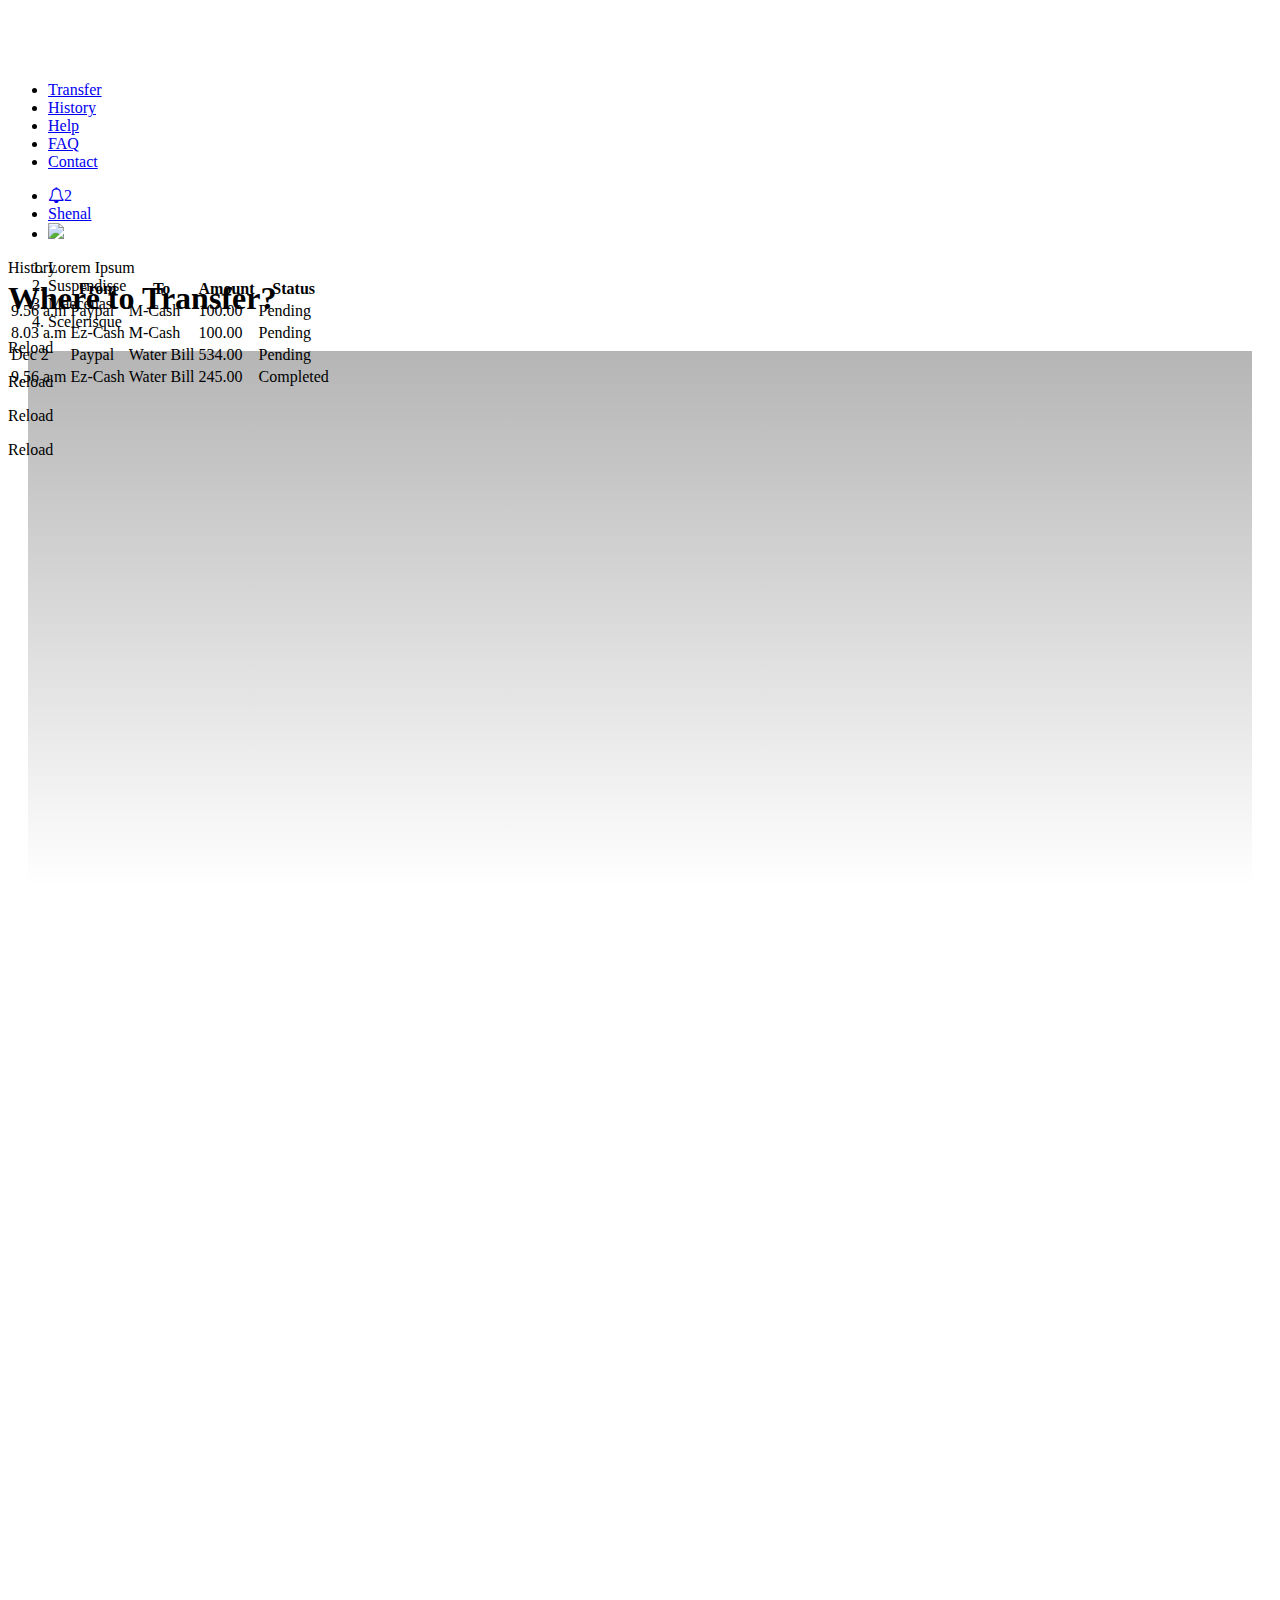
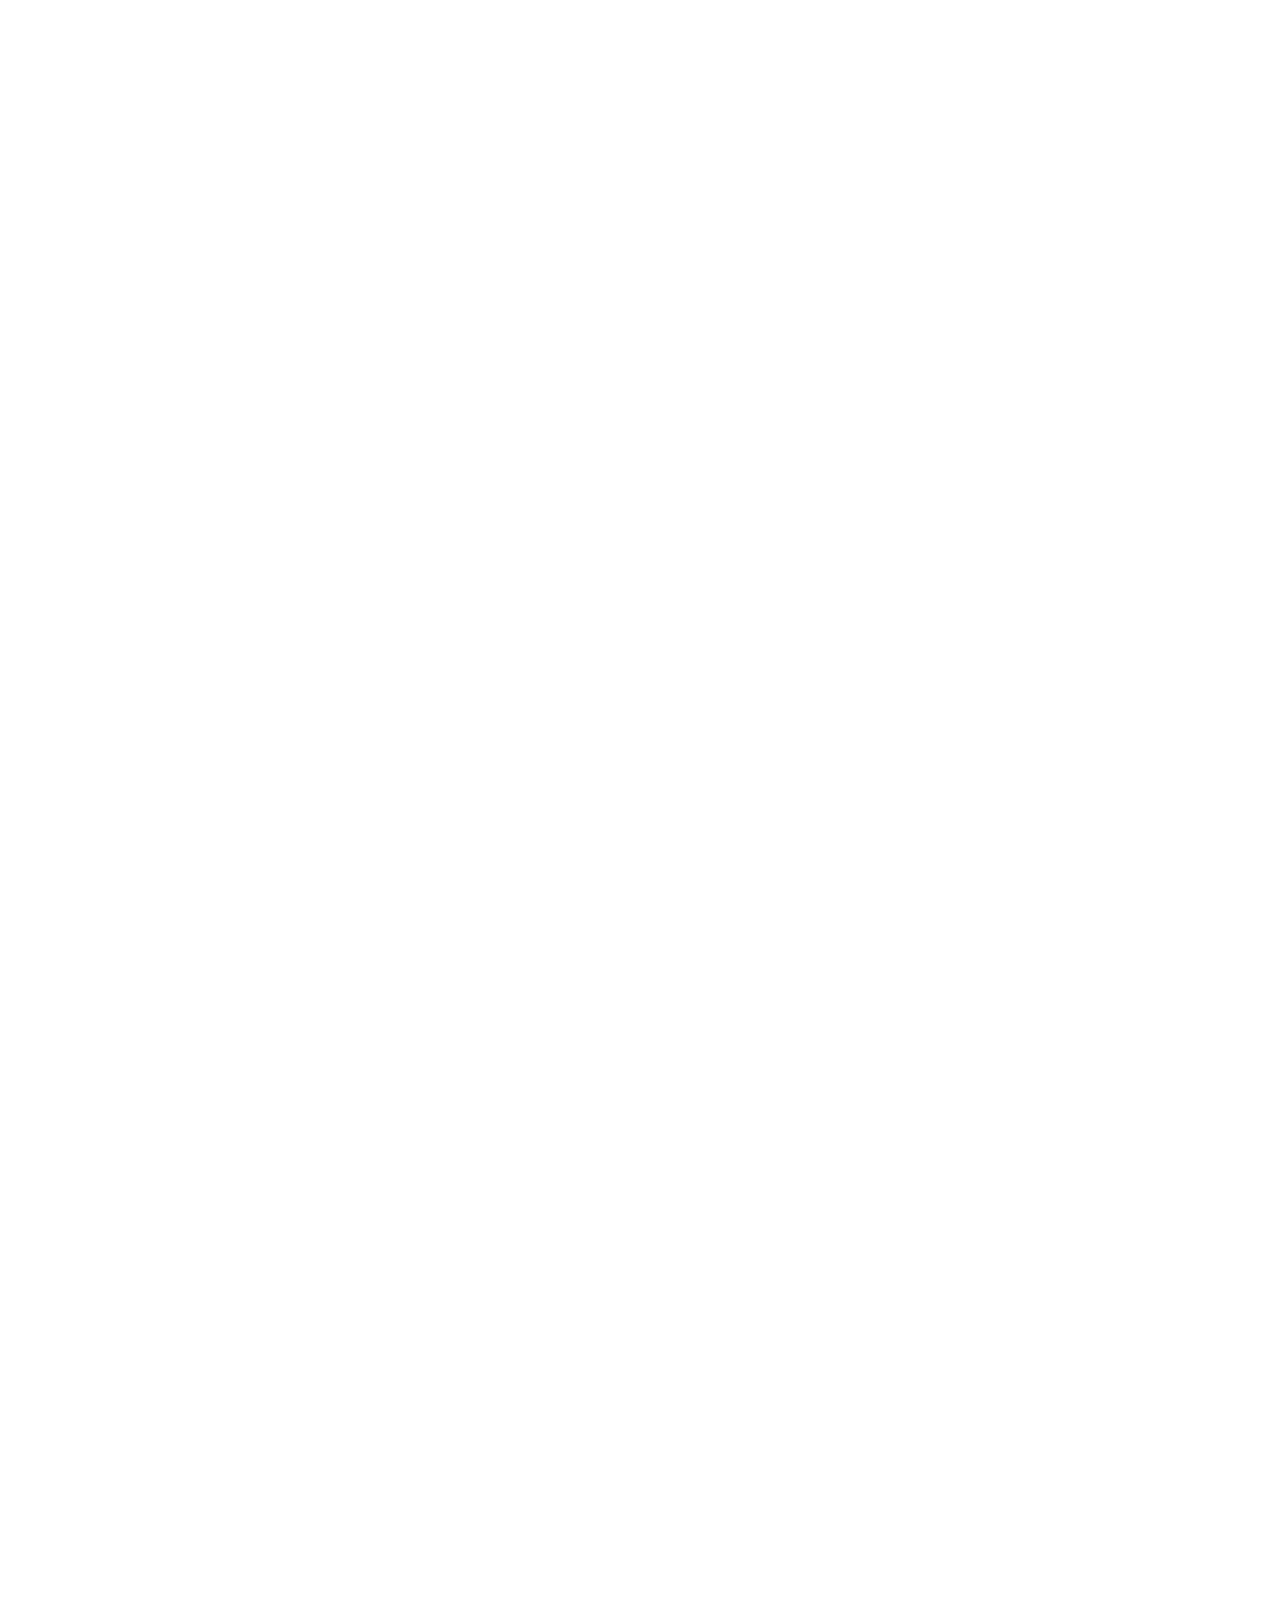
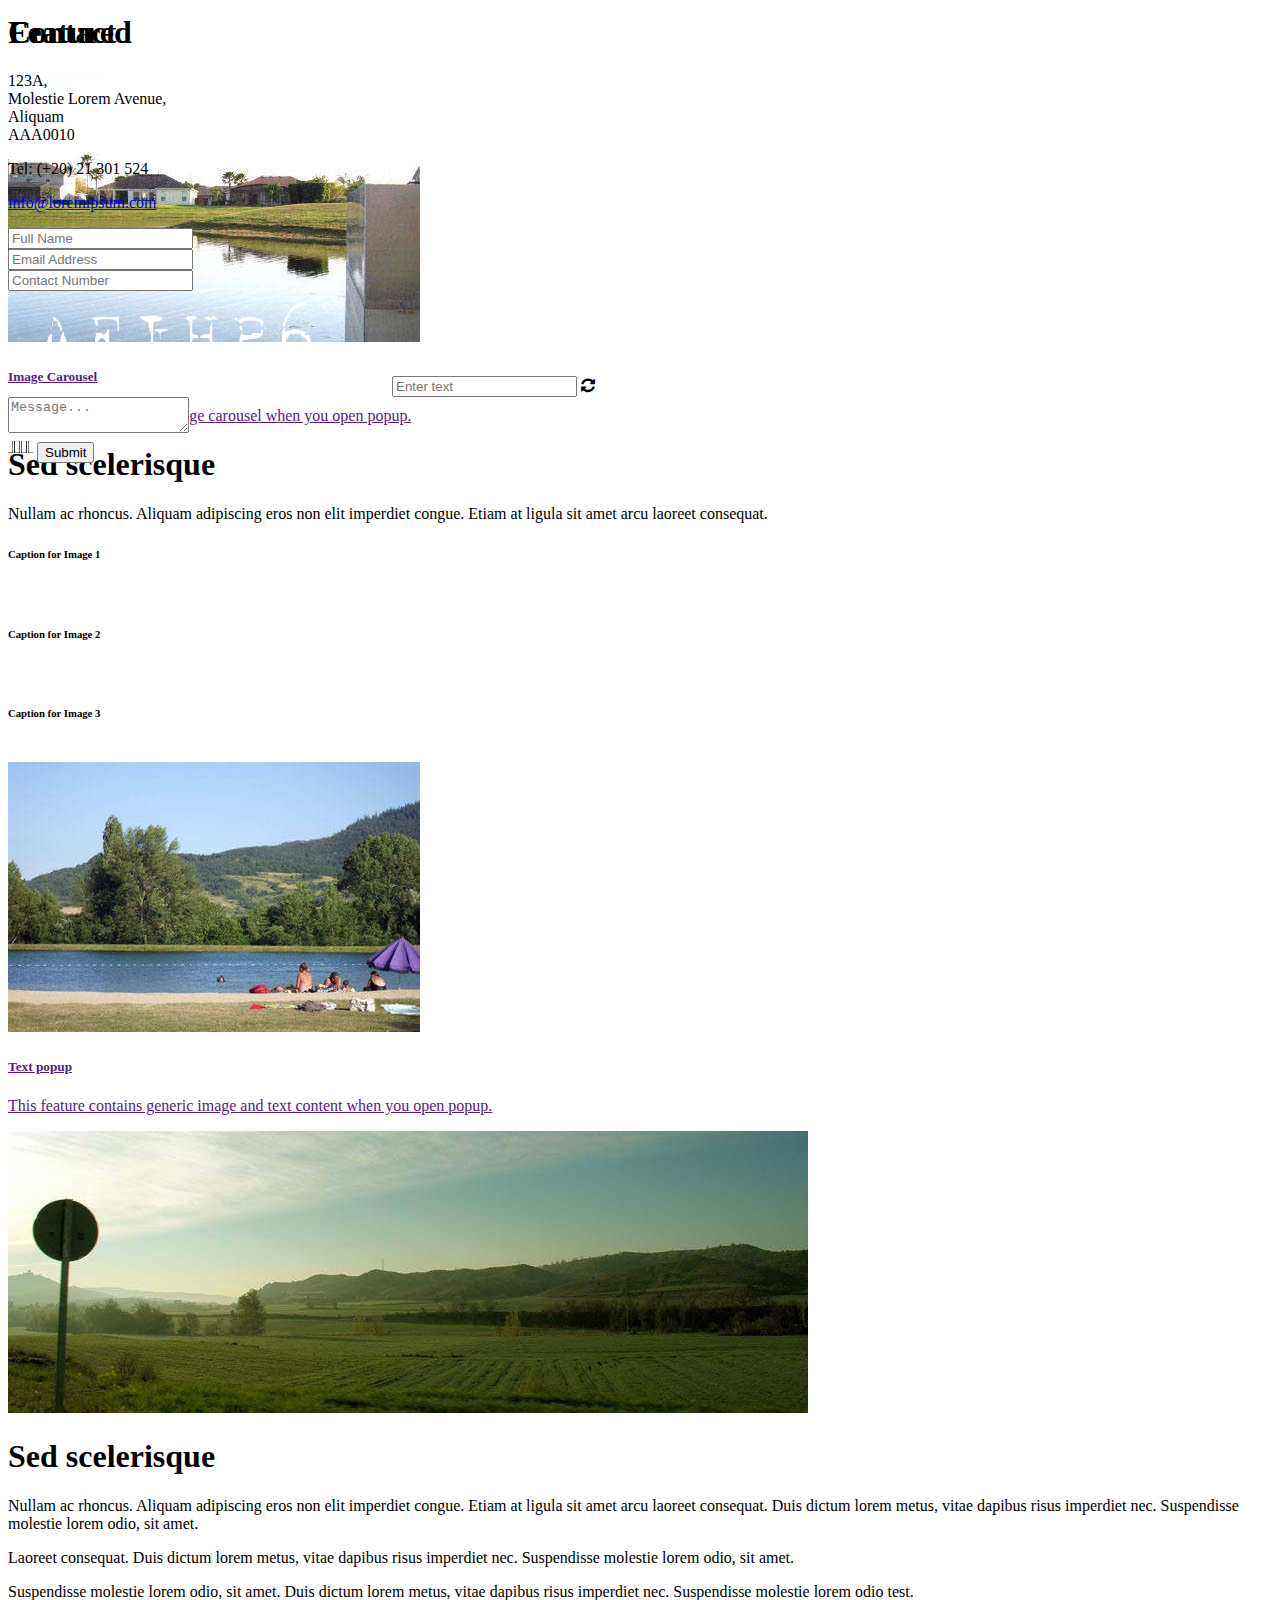
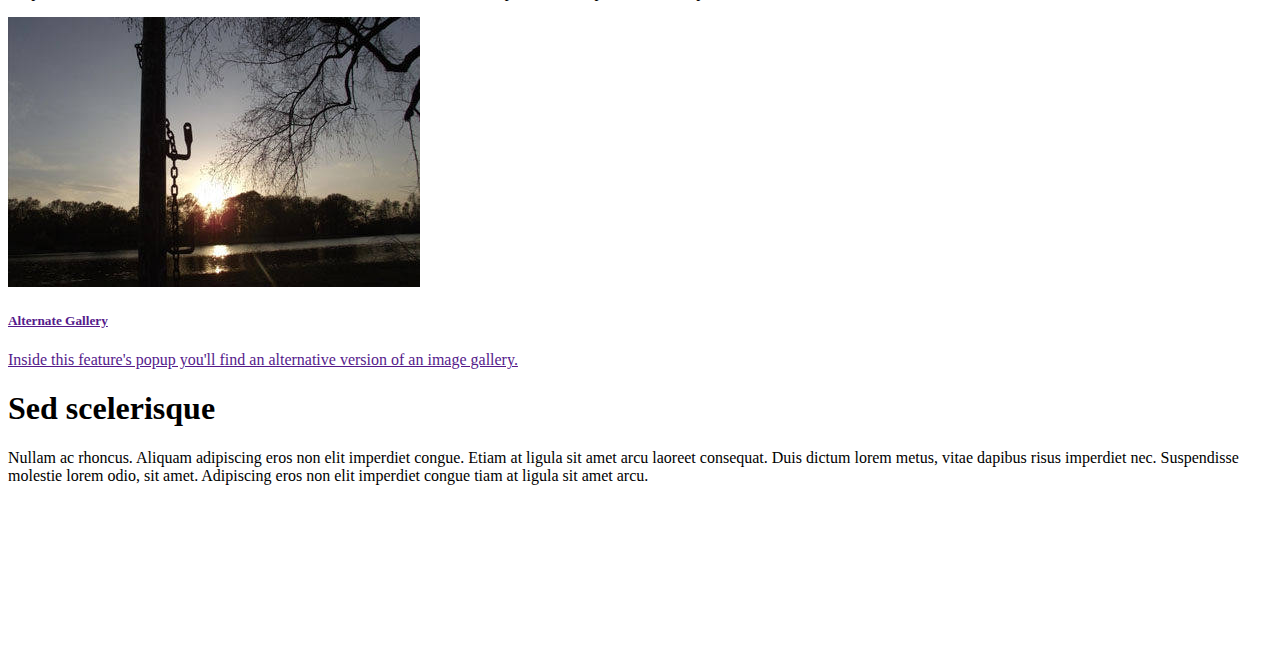
==== index.html @ 6b4f386f "rashain demo" ====
<!DOCTYPE html>

<html lang="en"><head><meta http-equiv="Content-Type" content="text/html; charset=UTF-8">
    <meta charset="utf-8">
    <meta http-equiv="X-UA-Compatible" content="IE=edge">
    <meta name="viewport" content="width=device-width, initial-scale=1.0">
    <meta name="description" content="">
    <meta name="author" content="">

    <meta name="robots" content="noindex, nofollow">

    <title>Transfer.lk</title>

    <!-- Bootstrap core CSS -->
    <link href="http://stephenmuscat.com/twilli_air/1.2.2/assets/bootstrap/css/bootstrap.min.css" rel="stylesheet">
    <!-- Bootstrap theme -->
    <link href="http://stephenmuscat.com/twilli_air/1.2.2/assets/bootstrap/css/bootstrap-theme.min.css" rel="stylesheet">
    <!-- owl carousel css -->
    <link href="http://stephenmuscat.com/twilli_air/1.2.2/assets/js/owl-carousel/owl.carousel.css" rel="stylesheet">
    <link href="http://stephenmuscat.com/twilli_air/1.2.2/assets/js/owl-carousel/owl.theme.css" rel="stylesheet">
    <link href="http://stephenmuscat.com/twilli_air/1.2.2/assets/js/owl-carousel/owl.transitions.css" rel="stylesheet">
    <!-- intro animations -->
    <link href="http://stephenmuscat.com/twilli_air/1.2.2/assets/js/wow/animate.css" rel="stylesheet">
    <!-- font awesome -->
    <link href="./font-awesome/css/font-awesome.min.css" rel="stylesheet">
    <!-- lightbox -->
    <link href="http://stephenmuscat.com/twilli_air/1.2.2/assets/js/lightbox/css/lightbox.css" rel="stylesheet">

    <!-- styles for this template -->
    <link href="http://stephenmuscat.com/twilli_air/1.2.2/assets/css/styles.css" rel="stylesheet">

    <!-- place your extra custom styles in this file -->
    <link href="./TWILLI   Air_files/custom.css" rel="stylesheet">

    <!-- HTML5 shim and Respond.js IE8 support of HTML5 elements and media queries -->
    <!--[if lt IE 9]>
      <script src="https://oss.maxcdn.com/libs/html5shiv/3.7.0/html5shiv.js"></script>
      <script src="https://oss.maxcdn.com/libs/respond.js/1.3.0/respond.min.js"></script>
    <![endif]-->
  <style id="fit-vids-style">.fluid-width-video-wrapper{width:100%;position:relative;padding:0;}.fluid-width-video-wrapper iframe,.fluid-width-video-wrapper object,.fluid-width-video-wrapper embed {position:absolute;top:0;left:0;width:100%;height:100%;}</style></head>

  <body>


    <div class="background-image-overlay"></div>

    <div id="outer-background-container" data-default-background-img="assets/images/other_images/bg5.jpg" style="position: fixed; z-index: -2; background: none;"><div class="backstretch" style="left: 0px; top: 0px; overflow: hidden; margin: 0px; padding: 0px; height: 950px; width: 1905px; z-index: -999998; position: absolute;"><img src="./TWILLI   Air_files/bg5.jpg" style="position: absolute; margin: 0px; padding: 0px; border: none; width: 1905px; height: 1071.26851851852px; max-height: none; max-width: none; z-index: -999999; left: 0px; top: -60.6342592592592px;"></div></div>
    <!-- end: #outer-background-container -->    

    <!-- Outer Container -->
    <div id="outer-container">

      <!-- Left Sidebar -->
      <section id="left-sidebar">
        
        <div class="logo">
          <a href="http://stephenmuscat.com/twilli_air/1.2.2/#intro" class="link-scroll"><img src="./TWILLI   Air_files/logo.png" alt="Twilli Air"></a>
        </div><!-- .logo -->

        <!-- Menu Icon for smaller viewports -->
        <div id="mobile-menu-icon" class="visible-xs" onclick="toggle_main_menu();"><span class="glyphicon glyphicon-th"></span></div>

        <ul id="main-menu">
          <li id="menu-item-text" class="menu-item scroll"><a href="http://stephenmuscat.com/twilli_air/1.2.2/#text">Transfer</a></li>
          <li id="menu-item-carousel" class="menu-item scroll"><a href="http://stephenmuscat.com/twilli_air/1.2.2/#carousel">History</a></li>
          <li id="menu-item-grid" class="menu-item scroll"><a href="http://stephenmuscat.com/twilli_air/1.2.2/#grid">Help</a></li>
          <li id="menu-item-featured" class="menu-item scroll"><a href="http://stephenmuscat.com/twilli_air/1.2.2/#featured">FAQ</a></li>
          <li id="menu-item-contact" class="menu-item scroll"><a href="http://stephenmuscat.com/twilli_air/1.2.2/#contact">Contact</a></li>
        </ul><!-- #main-menu -->

      </section><!-- #left-sidebar -->
      <!-- end: Left Sidebar -->

      <nav class="navbar transparent navbar-fixed-top" role="navigation" >
    <!-- Collect the nav links, forms, and other content for toggling -->
    <div class="collapse navbar-collapse" id="bs-example-navbar-collapse-1">
      <ul class="nav navbar-nav navbar-right" style="padding-right: 30px">
        <li><a href="#"><i class="fa fa-bell-o"><span class="badge">2</span></i></a></li>
        <li><a href="#">Shenal</a></li>
        <li><img src="http://placehold.it/30x30"></li>
      </ul>
    </div><!-- /.navbar-collapse -->
  </div><!-- /.container-fluid -->
</nav>

      <section id="main-content" class="clearfix">
        
         <article id="text" class="section-wrapper clearfix active" data-custom-background-img="assets/images/other_images/bg5.jpg">
          <div class="content-wrapper clearfix wow fadextInDown animated" data-wow-delay="0.3s" style="position: absolute; visibility: visible; -webkit-animation: fadeInDown 0.3s;">
            <div class="col-sm-10 col-md-12 pull-right">
                  <h1>Where to Transfer?</h1>
                <!-- grid -->
                <section class="grid row clearfix clearfix-for-2cols">

                  <!-- grid item -->
                  <div class="grid-item col-md-6">
                    <div class="item-content clearfix">
                      <span class="icon glyphicon glyphicon-stats"></span>
                      <div class="text-content">
                        <p class ="btn btn-lg btn-outline-inverse btn-lg" style="height=200px width=200px">Reload</p>
                      </div>
                    </div><!-- end: .item-content -->
                  </div><!-- end: .grid-item -->

                  <!-- grid item -->
                  <div class="grid-item col-md-6">
                    <div class="item-content clearfix">
                      <span class="icon glyphicon glyphicon-record"></span>
                      <div class="text-content">
                        <p class ="btn btn-lg btn-outline-inverse btn-lg" style="height=200px width=200px">Reload</p>
                      </div>
                    </div><!-- end: .item-content -->
                  </div><article class="clearfix"></article><!-- end: .grid-item -->

                  <!-- grid item -->
                  <div class="grid-item col-md-6">
                    <div class="item-content clearfix">
                      <span class="icon glyphicon glyphicon-lock"></span>
                      <div class="text-content">
                        <p class ="btn btn-lg btn-outline-inverse btn-lg" style="height=200px width=200px">Reload</p>
                      </div>
                    </div><!-- end: .item-content -->
                  </div><!-- end: .grid-item -->

                  <!-- grid item -->
                  <div class="grid-item col-md-6">
                    <div class="item-content clearfix">
                      <span class="icon glyphicon glyphicon-file"></span>
                      <div class="text-content">
                        <p class ="btn btn-lg btn-outline-inverse btn-lg" style="height=200px width=200px">Reload</p>
                      </div>
                    </div><!-- end: .item-content -->
                  </div><article class="clearfix"></article><!-- end: .grid-item -->

                </section><!-- end: grid -->

            </div><!-- .col-sm-10 -->
          </div><!-- .content-wrapper -->
        </article><!-- .section-wrapper -->

        <article id="carousel" class="section-wrapper clearfix" data-custom-background-img="assets/images/other_images/bg6.jpg">
          <div class="content-wrapper clearfix" style="position: absolute; height: 70%;">

              <div id="features-carousel" class="carousel slide with-title-indicators max-height"  >

                <!-- Wrapper for slides -->
                <div class="carousel-inner">

                <div class="panel panel-default">
                  <!-- Default panel contents -->
                  <div class="panel-heading">History</div>
                  <div class="panel-body">
                  <!-- Table -->
                  <table class="table">
                    <tr>
                      <th></th>
                      <th>From</th>
                      <th>To</th>
                      <th>Amount</th>
                      <th>Status</th>
                    </tr>
                    <tr>
                      <td>9.56 a.m</td>
                      <td>Paypal</td>
                      <td>M-Cash</td>
                      <td>100.00</td>
                      <td>Pending</td>
                    </tr>
                    <tr>
                      <td>8.03 a.m</td>
                      <td>Ez-Cash</td>
                      <td>M-Cash</td>
                      <td>100.00</td>
                      <td>Pending</td>
                    </tr>
                    <tr>
                      <td>Dec 2</td>
                      <td>Paypal</td>
                      <td>Water Bill</td>
                      <td>534.00</td>
                      <td>Pending</td>
                    </tr>
                    <tr>
                      <td>9.56 a.m</td>
                      <td>Ez-Cash</td>
                      <td>Water Bill</td>
                      <td>245.00</td>
                      <td>Completed</td>
                    </tr>
                  </table>
                  </div>
                </div>

                  

                </div><!-- .carousel-inner -->
              </div><!-- #about-carousel -->

          </div><!-- .content-wrapper -->
        </article><!-- .section-wrapper -->

        <article id="grid" class="section-wrapper clearfix" data-custom-background-img="assets/images/other_images/bg2.jpg">
          <div class="content-wrapper clearfix" style="position: absolute;">               

              <div id="features-carousel" class="carousel slide with-title-indicators max-height" data-height-percent="70" data-ride="carousel">
                
                <!-- Indicators - slide navigation -->
                <ol class="carousel-indicators title-indicators">
                  <li data-target="#features-carousel" data-slide-to="0" class="">Lorem Ipsum</li>
                  <li data-target="#features-carousel" data-slide-to="1" class="active">Suspendisse</li>
                  <li data-target="#features-carousel" data-slide-to="2" class="">Maecenas</li>
                  <li data-target="#features-carousel" data-slide-to="3" class="">Scelerisque</li>
                </ol>

                <!-- Wrapper for slides -->
                <div class="carousel-inner max-height">

                  <div class="item">
                      <!-- 16:9 aspect ratio -->
                    <div class="vitori">
                      <div class="embed-responsive embed-responsive-16by9 active">
                        <iframe width="560" height="315" src="https://www.youtube.com/embed/8YkbeycRa2A" frameborder="0" allowfullscreen></iframe>
                      </div>
                    </div>

                  </div><!-- .item -->

                   <div class="item" style="">
                      <!-- 16:9 aspect ratio -->
                      <div class="embed-responsive embed-responsive-16by9">
                        <iframe width="560" height="315" src="https://www.youtube.com/embed/8YkbeycRa2A" frameborder="0" allowfullscreen></iframe>
                      </div>

                  </div><!-- .item -->

                   <div class="item" style="">
                      <!-- 16:9 aspect ratio -->
                      <div class="embed-responsive embed-responsive-16by9">
                       <iframe width="560" height="315" src="https://www.youtube.com/embed/8YkbeycRa2A" frameborder="0" allowfullscreen></iframe>
                      </div>

                  </div><!-- .item -->

                   <div class="item" style="">
                      <!-- 16:9 aspect ratio -->
                      <div class="embed-responsive embed-responsive-16by9">
                        <iframe width="560" height="315" src="https://www.youtube.com/embed/8YkbeycRa2A" frameborder="0" allowfullscreen></iframe>
                      </div>

                  </div><!-- .item -->
                </div><!-- .carousel-inner -->

                <!-- Controls -->
                <a class="left carousel-control" href="#features-carousel" data-slide="prev"></a>
                <a class="right carousel-control" href="#features-carousel" data-slide="next"></a>

              </div><!-- #about-carousel -->

          </div><!-- .content-wrapper -->
        </article><!-- .section-wrapper -->

        <article id="featured" class="section-wrapper clearfix" data-custom-background-img="assets/images/other_images/bg3.jpg">
          <div class="content-wrapper clearfix" style="position: absolute;">
            <div class="col-sm-11 pull-right">

                <h1 class="section-title">Featured</h1>
              
                <!-- feature columns -->
                <section class="feature-columns row clearfix">

                  <!-- feature 1 -->
                  <article class="feature-col col-md-4">
                    <a href="" onclick="populate_and_open_modal(event, &#39;modal-content-6&#39;);" class="thumbnail linked">
                      <div class="image-container">
                        <img data-img-src="assets/images/other_images/project-3.jpg" class="item-thumbnail" alt="Lorem Ipsum" src="./TWILLI   Air_files/project-3.jpg">
                      </div>
                      <div class="caption">
                        <h5>Image Carousel</h5>
                        <p>This feature contains an image carousel when you open popup.</p>
                      </div><!-- .caption -->
                    </a><!-- .thumbnail -->

                    <div class="content-to-populate-in-modal" id="modal-content-6">
                      <h1>Sed scelerisque</h1>
                      <p>Nullam ac rhoncus. Aliquam adipiscing eros non elit imperdiet congue. Etiam at ligula sit amet arcu laoreet consequat.<br></p>

                      <!-- image slider inside popup -->
                      <div id="unique-id-for-image-slider" class="owl-carousel popup-image-gallery">
                        <!-- slide -->
                        <div>
                          <!-- caption is optional. To remove it, remove the <h6> below -->
                          <h6 class="caption">Caption for Image 1</h6>
                          <img class="lazyOwl" data-src="assets/images/other_images/bg1.jpg">
                        </div>
                        <!-- slide -->
                        <div>
                          <h6 class="caption">Caption for Image 2</h6>
                          <img class="lazyOwl" data-src="assets/images/other_images/bg2.jpg">
                        </div>
                        <!-- slide -->
                        <div>
                          <h6 class="caption">Caption for Image 3</h6>
                          <img class="lazyOwl" data-src="assets/images/other_images/bg3.jpg">
                        </div>
                      </div>
                    </div><!-- #modal-content-6 -->
                  </article>

                  <!-- feature 2 -->
                  <article class="feature-col col-md-4">
                    <a href="" onclick="populate_and_open_modal(event, &#39;modal-content-7&#39;);" class="thumbnail linked">
                      <div class="image-container">
                        <img data-img-src="assets/images/other_images/project-2.jpg" class="item-thumbnail" alt="Lorem Ipsum" src="./TWILLI   Air_files/project-2.jpg">
                      </div>
                      <div class="caption">
                        <h5>Text popup</h5>
                        <p>This feature contains generic image and text content when you open popup.</p>
                      </div><!-- .caption -->
                    </a><!-- .thumbnail -->

                    <div class="content-to-populate-in-modal" id="modal-content-7">
                      <img data-img-src="assets/images/other_images/top-image2.jpg" class="full-width" alt="Lorem Ipsum" src="./TWILLI   Air_files/top-image2.jpg">
                      <h1>Sed scelerisque</h1>
                      <p>Nullam ac rhoncus. Aliquam adipiscing eros non elit imperdiet congue. Etiam at ligula sit amet arcu laoreet consequat. Duis dictum lorem metus, vitae dapibus risus imperdiet nec. Suspendisse molestie lorem odio, sit amet. </p>
                      <p>Laoreet consequat. Duis dictum lorem metus, vitae dapibus risus imperdiet nec. Suspendisse molestie lorem odio, sit amet.</p>
                      <p>Suspendisse molestie lorem odio, sit amet. Duis dictum lorem metus, vitae dapibus risus imperdiet nec. Suspendisse molestie lorem odio test.</p>
                    </div><!-- #modal-content-7 -->
                  </article>

                  <!-- feature 3 -->
                  <article class="feature-col col-md-4">
                    <a href="" onclick="populate_and_open_modal(event, &#39;modal-content-8&#39;, &#39;&#39;, &#39;full-size&#39;);" class="thumbnail linked">
                      <div class="image-container">
                        <img data-img-src="assets/images/other_images/project-4.jpg" class="item-thumbnail" alt="Lorem Ipsum" src="./TWILLI   Air_files/project-4.jpg">
                      </div>
                      <div class="caption">
                        <h5>Alternate Gallery</h5>
                        <p>Inside this feature's popup you'll find an alternative version of an image gallery.</p>
                      </div><!-- .caption -->
                    </a><!-- .thumbnail -->

                    <div class="content-to-populate-in-modal" id="modal-content-8">
                      <h1>Sed scelerisque</h1>
                      <p>Nullam ac rhoncus. Aliquam adipiscing eros non elit imperdiet congue. Etiam at ligula sit amet arcu laoreet consequat. Duis dictum lorem metus, vitae dapibus risus imperdiet nec. Suspendisse molestie lorem odio, sit amet. Adipiscing eros non elit imperdiet congue tiam at ligula sit amet arcu.</p>

                      <!-- alt image slider inside popup -->
                      <div id="unique-id-for-alt-image-slider" class="owl-carousel popup-alt-image-gallery">
                        <div class="item"><a href="http://stephenmuscat.com/twilli_air/1.2.2/assets/images/other_images/bg1.jpg" data-lightbox="popup-alt-gallery"><img class="lazyOwl" data-src="assets/images/other_images/gallery-thumb-1.jpg"></a></div>
                        <div class="item"><a href="http://stephenmuscat.com/twilli_air/1.2.2/assets/images/other_images/bg2.jpg" data-lightbox="popup-alt-gallery"><img class="lazyOwl" data-src="assets/images/other_images/gallery-thumb-2.jpg"></a></div>
                        <div class="item"><a href="http://stephenmuscat.com/twilli_air/1.2.2/assets/images/other_images/bg3.jpg" data-lightbox="popup-alt-gallery"><img class="lazyOwl" data-src="assets/images/other_images/gallery-thumb-3.jpg"></a></div>
                        <div class="item"><a href="http://stephenmuscat.com/twilli_air/1.2.2/assets/images/other_images/bg4.jpg" data-lightbox="popup-alt-gallery"><img class="lazyOwl" data-src="assets/images/other_images/gallery-thumb-4.jpg"></a></div>
                        <div class="item"><a href="./TWILLI   Air_files/bg5.jpg" data-lightbox="popup-alt-gallery"><img class="lazyOwl" data-src="assets/images/other_images/gallery-thumb-5.jpg"></a></div>
                        <div class="item"><a href="http://stephenmuscat.com/twilli_air/1.2.2/assets/images/other_images/bg6.jpg" data-lightbox="popup-alt-gallery"><img class="lazyOwl" data-src="assets/images/other_images/gallery-thumb-6.jpg"></a></div>
                        <div class="item"><a href="http://stephenmuscat.com/twilli_air/1.2.2/assets/images/other_images/bg2.jpg" data-lightbox="popup-alt-gallery"><img class="lazyOwl" data-src="assets/images/other_images/gallery-thumb-2.jpg"></a></div>
                        <div class="item"><a href="http://stephenmuscat.com/twilli_air/1.2.2/assets/images/other_images/bg3.jpg" data-lightbox="popup-alt-gallery"><img class="lazyOwl" data-src="assets/images/other_images/gallery-thumb-3.jpg"></a></div>
                      </div>
                    </div><!-- #modal-content-8 -->
                  </article>

                </section><!-- end: .feature-columns -->

              <!-- End: Section content to edit -->

            </div><!-- .col-sm-10 -->
          </div><!-- .content-wrapper -->
        </article><!-- .section-wrapper -->

        <article id="contact" class="section-wrapper clearfix" data-custom-background-img="assets/images/other_images/bg4.jpg">
          <div class="content-wrapper clearfix" style="position: absolute;">
            
              <h1 class="section-title">Contact</h1>
              
                <!-- CONTACT DETAILS -->
                <div class="contact-details col-sm-5 col-md-3">
                  <p>123A,<br>Molestie Lorem Avenue,<br>Aliquam<br>AAA0010</p>
                  <p>Tel: (+20) 21 301 524</p>
                  <p><a href="mailto:info@loremipsum.com">info@loremipsum.com</a></p>
                </div>
                <!-- END: CONTACT DETAILS -->

                <!-- CONTACT FORM -->
                <div class="col-sm-7 col-md-9">
                  <!-- IMPORTANT: change the email address at the top of the assets/php/mail.php file to the email address that you want this form to send to -->
                  <form class="form-style validate-form clearfix" action="http://stephenmuscat.com/twilli_air/1.2.2/assets/php/mail.php" method="POST" role="form">

                    <!-- form left col -->
                    <div class="col-md-6">
                      <div class="form-group">
                        <input type="text" class="text-field form-control validate-field required" data-validation-type="string" id="form-name" placeholder="Full Name" name="name">
                      </div>  
                      <div class="form-group">
                        <input type="email" class="text-field form-control validate-field required" data-validation-type="email" id="form-email" placeholder="Email Address" name="email">
                      </div>
                      <div class="form-group">
                        <input type="tel" class="text-field form-control validate-field phone" data-validation-type="phone" id="form-contact-number" placeholder="Contact Number" name="contact_number">
                      </div>  
                      <div class="form-group text-right">
                        <img id="form-captcha-img" src="./TWILLI   Air_files/captcha_img.php">
                        <input type="text" class="text-field form-control validate-field required" data-validation-type="captcha" id="form-captcha" placeholder="Enter text" name="captcha">
                        <span id="form-captcha-refresh" class="fa fa-refresh" title="Reload"></span>
                      </div>                 
                    </div><!-- end: form left col -->

                    <!-- form right col -->
                    <div class="col-md-6">
                      <div class="form-group">
                        <textarea placeholder="Message..." class="form-control validate-field required" name="message"></textarea>
                      </div> 
                      <div class="form-group">
                        <img src="./TWILLI   Air_files/loader-form.GIF" class="form-loader">
                        <button type="submit" class="btn btn-sm btn-outline-inverse">Submit</button>
                      </div> 
                      <div class="form-group form-general-error-container"></div>           
                    </div><!-- end: form right col -->

                  </form>
                </div><!-- end: CONTACT FORM -->

          </div><!-- .content-wrapper -->
        </article><!-- .section-wrapper -->

      </section><!-- #main-content -->

      <!-- Footer -->
      <section id="footer">

        <!-- Go to Top -->
        <div id="go-to-top" onclick="scroll_to_top();"><span class="icon glyphicon glyphicon-chevron-up"></span></div>

        <ul class="social-icons">
          <li><a href="http://stephenmuscat.com/twilli_air/1.2.2/#" target="_blank" title="Facebook"><img src="./TWILLI   Air_files/facebook.png" alt="Facebook"></a></li>
          <li><a href="http://stephenmuscat.com/twilli_air/1.2.2/#" target="_blank" title="Twitter"><img src="./TWILLI   Air_files/twitter.png" alt="Twitter"></a></li>
          <li><a href="http://stephenmuscat.com/twilli_air/1.2.2/#" target="_blank" title="Google+"><img src="./TWILLI   Air_files/googleplus.png" alt="Google+"></a></li>
        </ul>

        <!-- copyright text -->
        <div class="footer-text-line">© 2014 Twilli | Air</div>
      </section>
      <!-- end: Footer -->      

    </div><!-- #outer-container -->
    <!-- end: Outer Container -->

    <!-- Modal -->
    <!-- DO NOT MOVE, EDIT OR REMOVE - this is needed in order for popup content to be populated in it -->
    <div class="modal fade" id="common-modal" tabindex="-1" role="dialog" aria-hidden="true">
      <div class="modal-dialog">
        <div class="modal-content">
          <button type="button" class="close" data-dismiss="modal" aria-hidden="true">×</button>
          <div class="modal-body">
          </div><!-- .modal-body -->
        </div><!-- .modal-content -->
      </div><!-- .modal-dialog -->
    </div><!-- .modal -->    

    <!-- Javascripts
    ================================================== -->

    <!-- Jquery and Bootstrap JS -->
    <script async="" src="./TWILLI   Air_files/analytics.js"></script><script src="./TWILLI   Air_files/jquery.min.js"></script>
    <script>window.jQuery || document.write('<script src="assets/js/jquery-1.11.1.min.js"><\/script>')</script>
    <script src="./TWILLI   Air_files/bootstrap.min.js"></script>

    <!-- Easing - for transitions and effects -->
    <script src="./TWILLI   Air_files/jquery.easing.1.3.js"></script>

    <!-- background image strech script -->
    <script src="./TWILLI   Air_files/jquery.backstretch.min.js"></script>
    <!-- background image fix for IE 9 or less
       - use same background as set above to <body> -->
    <!--[if lt IE 9]>
    <script type="text/javascript">
    $(document).ready(function(){
      jQuery("#outer-background-container").backstretch("assets/images/other_images/bg5.jpg");
    });
    </script> 
    <![endif]-->  

    <!-- detect mobile browsers -->
    <script src="./TWILLI   Air_files/detectmobilebrowser.js"></script>

    <!-- owl carousel js -->
    <script src="./TWILLI   Air_files/owl.carousel.min.js"></script>

    <!-- lightbox js -->
    <script src="./TWILLI   Air_files/lightbox.min.js"></script>

    <!-- intro animations -->
    <script src="./TWILLI   Air_files/wow.min.js"></script>

    <!-- responsive videos -->
    <script src="./TWILLI   Air_files/jquery.fitvids.js"></script>

    <!-- Custom functions for this theme -->
    <script src="./TWILLI   Air_files/functions.min.js"></script>
    <script src="./TWILLI   Air_files/initialise-functions.js"></script>

    <!-- IE9 form fields placeholder fix -->
    <!--[if lt IE 9]>
    <script>contact_form_IE9_placeholder_fix();</script>
    <![endif]--> 

    <!-- GA -->
    <script>
      (function(i,s,o,g,r,a,m){i['GoogleAnalyticsObject']=r;i[r]=i[r]||function(){
      (i[r].q=i[r].q||[]).push(arguments)},i[r].l=1*new Date();a=s.createElement(o),
      m=s.getElementsByTagName(o)[0];a.async=1;a.src=g;m.parentNode.insertBefore(a,m)
      })(window,document,'script','//www.google-analytics.com/analytics.js','ga');

      ga('create', 'UA-48808360-1', 'stephenmuscat.com');
      ga('require', 'displayfeatures');
      ga('send', 'pageview');

    </script> 

  </body></html>
---- TWILLI   Air_files/custom.css ----
.vitori{
	margin: 20px;
	background: linear-gradient(to bottom, rgba(0,0,0,0.29) 0%,rgba(0,0,0,0) 78%,rgba(0,0,0,0) 100%);
}
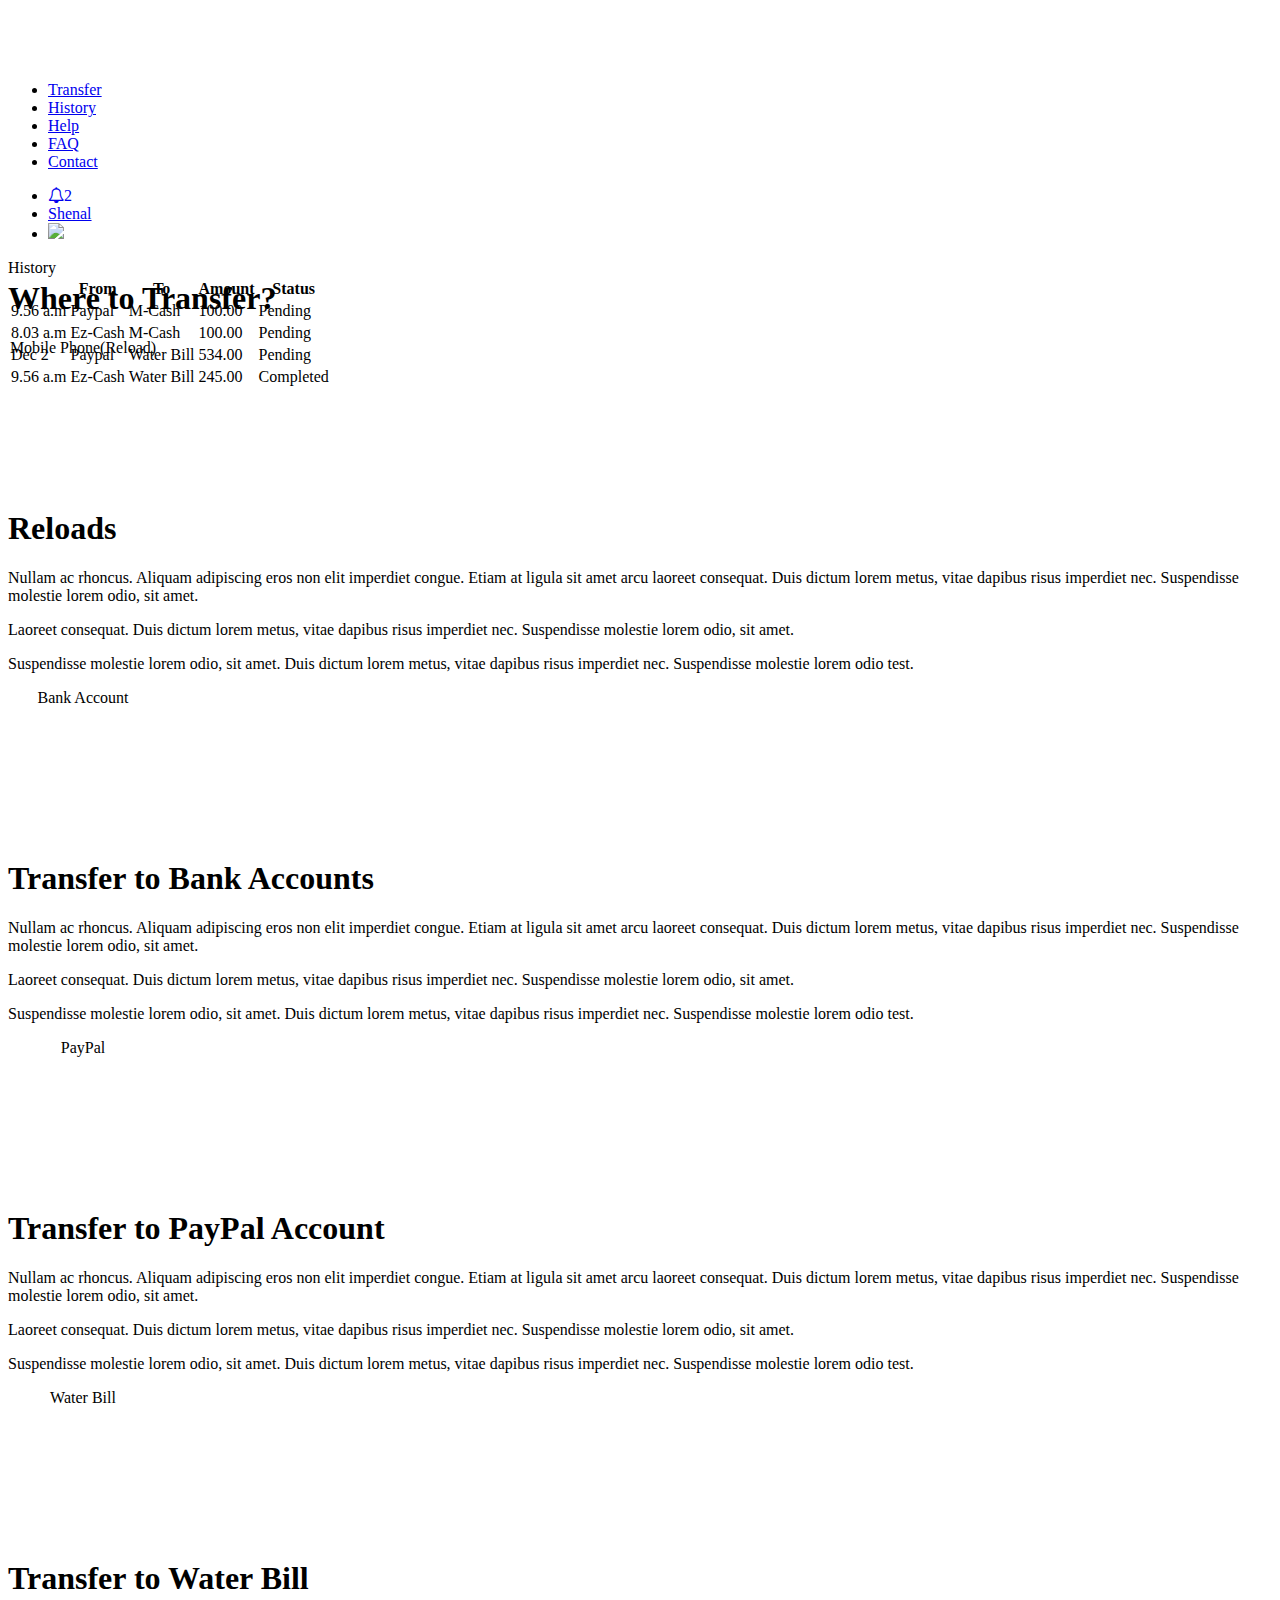
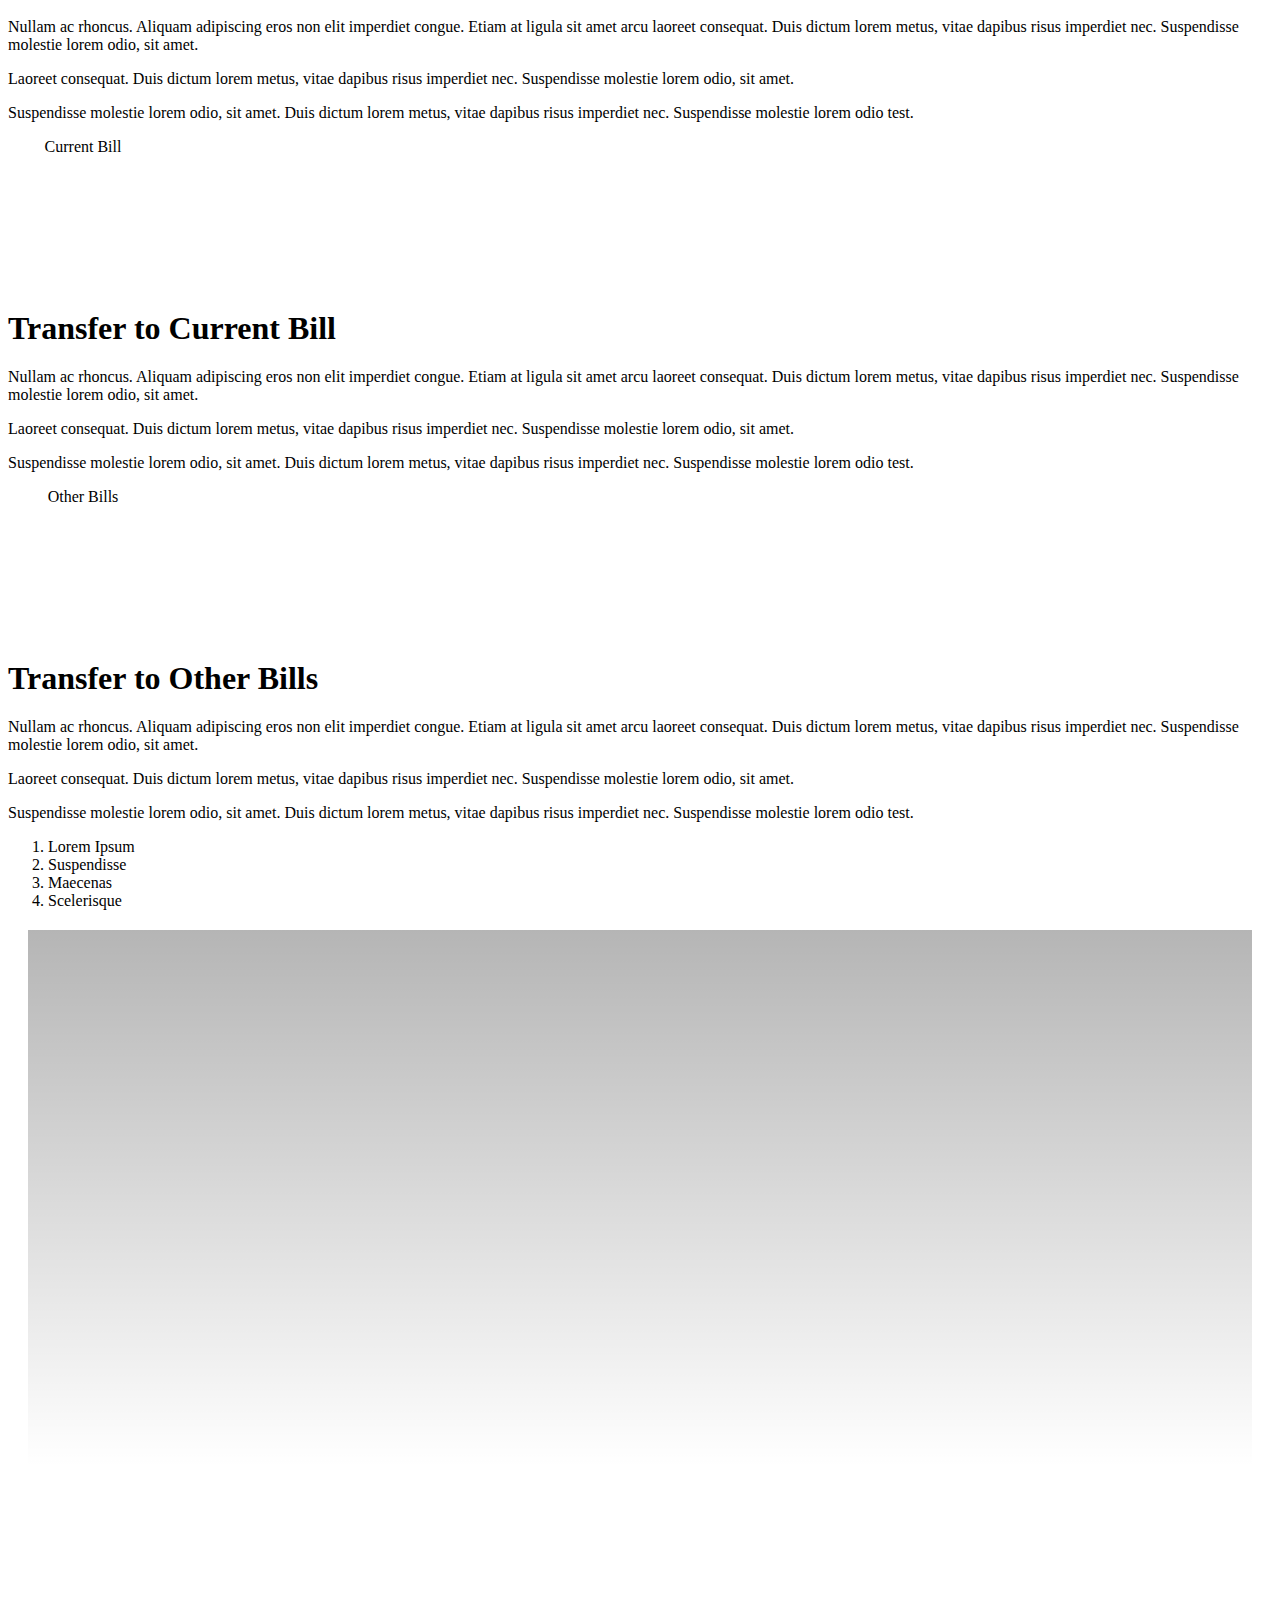
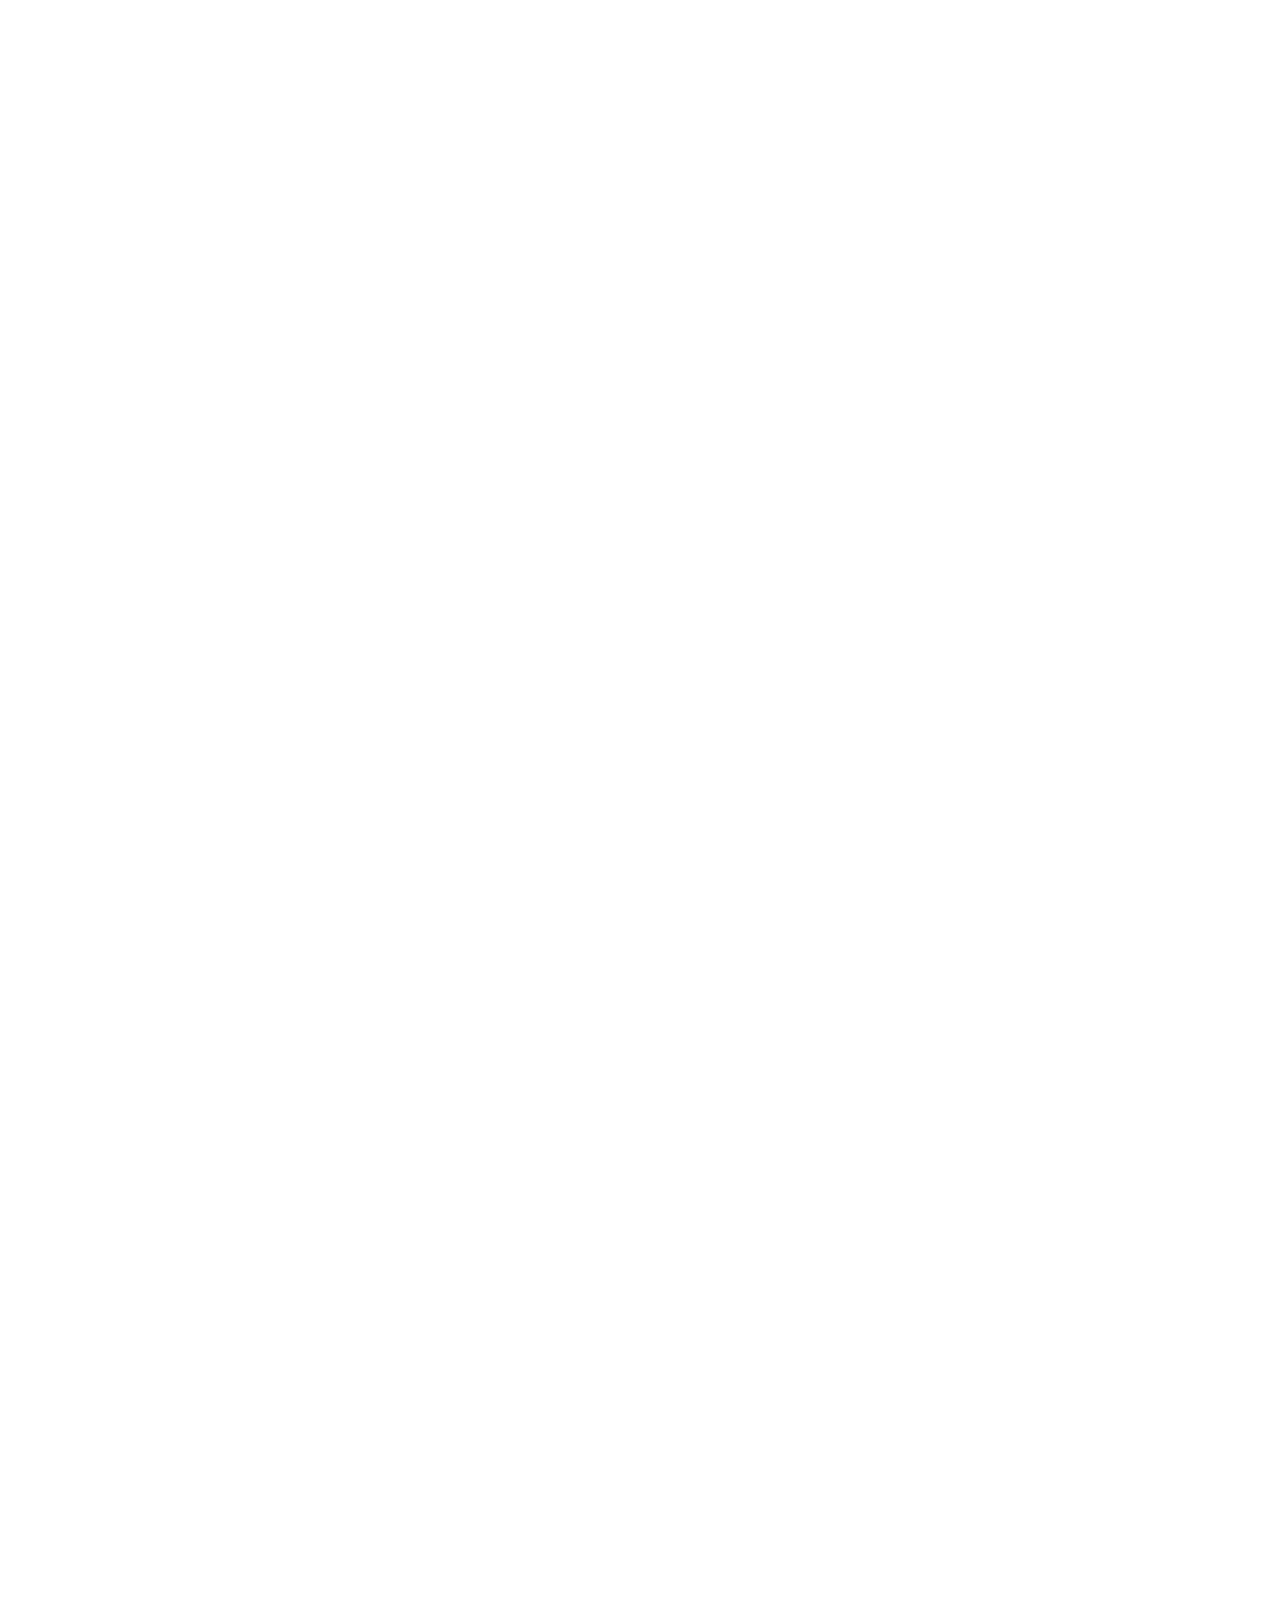
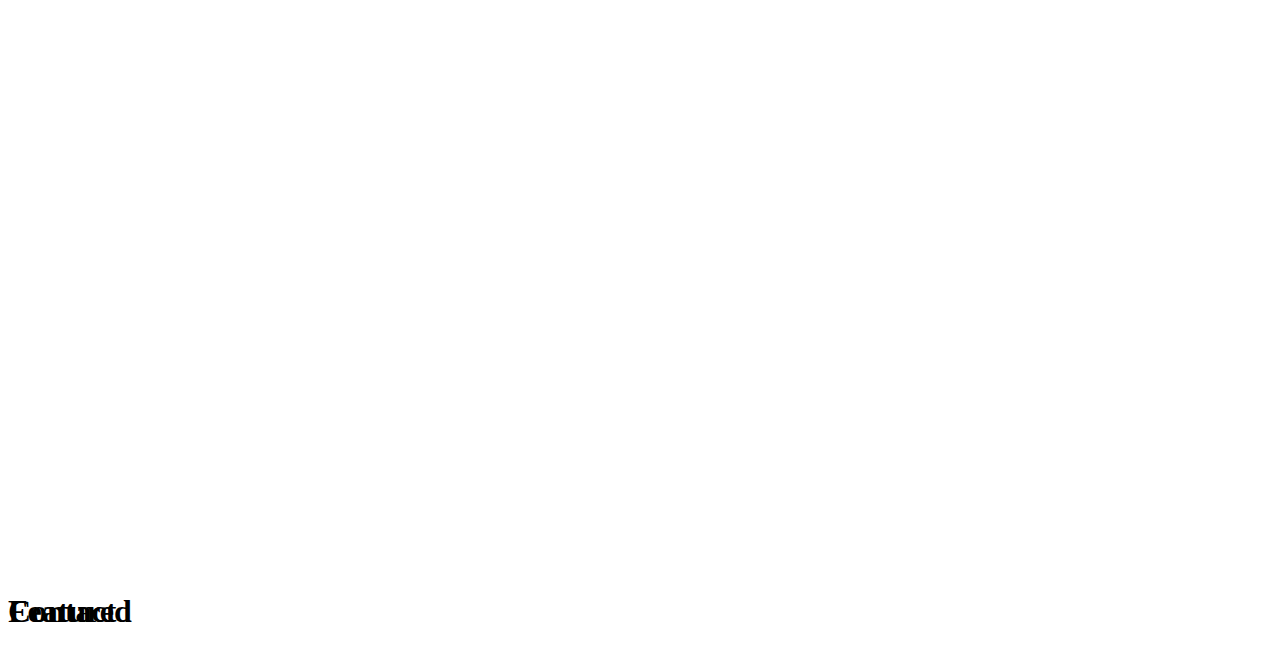
==== commit a8da5082: "Creating grid events" ====
--- a/index.html
+++ b/index.html
@@ -61,11 +61,11 @@
         <div id="mobile-menu-icon" class="visible-xs" onclick="toggle_main_menu();"><span class="glyphicon glyphicon-th"></span></div>
 
         <ul id="main-menu">
-          <li id="menu-item-text" class="menu-item scroll"><a href="http://stephenmuscat.com/twilli_air/1.2.2/#text">Transfer</a></li>
-          <li id="menu-item-carousel" class="menu-item scroll"><a href="http://stephenmuscat.com/twilli_air/1.2.2/#carousel">History</a></li>
-          <li id="menu-item-grid" class="menu-item scroll"><a href="http://stephenmuscat.com/twilli_air/1.2.2/#grid">Help</a></li>
-          <li id="menu-item-featured" class="menu-item scroll"><a href="http://stephenmuscat.com/twilli_air/1.2.2/#featured">FAQ</a></li>
-          <li id="menu-item-contact" class="menu-item scroll"><a href="http://stephenmuscat.com/twilli_air/1.2.2/#contact">Contact</a></li>
+          <li id="menu-item-text" class="menu-item scroll"><a href="#text">Transfer</a></li>
+          <li id="menu-item-carousel" class="menu-item scroll"><a href="#carousel">History</a></li>
+          <li id="menu-item-grid" class="menu-item scroll"><a href="#grid">Help</a></li>
+          <li id="menu-item-featured" class="menu-item scroll"><a href="#featured">FAQ</a></li>
+          <li id="menu-item-contact" class="menu-item scroll"><a href="#contact">Contact</a></li>
         </ul><!-- #main-menu -->
 
       </section><!-- #left-sidebar -->
@@ -97,8 +97,16 @@
                     <div class="item-content clearfix">
                       <span class="icon glyphicon glyphicon-stats"></span>
                       <div class="text-content">
-                        <p class ="btn btn-lg btn-outline-inverse btn-lg" style="height=200px width=200px">Reload</p>
-                      </div>
+                        <p class ="btn btn-lg btn-outline-inverse btn-control" style="height=200px width=200px" id="reload">Mobile Phone(Reload)</p>
+                      </div>
+
+                    <div class="content-to-populate-in-modal" id="reload-content">
+                      <h1>Reloads</h1>
+                      <p>Nullam ac rhoncus. Aliquam adipiscing eros non elit imperdiet congue. Etiam at ligula sit amet arcu laoreet consequat. Duis dictum lorem metus, vitae dapibus risus imperdiet nec. Suspendisse molestie lorem odio, sit amet. </p>
+                      <p>Laoreet consequat. Duis dictum lorem metus, vitae dapibus risus imperdiet nec. Suspendisse molestie lorem odio, sit amet.</p>
+                      <p>Suspendisse molestie lorem odio, sit amet. Duis dictum lorem metus, vitae dapibus risus imperdiet nec. Suspendisse molestie lorem odio test.</p>
+                    </div><!-- #modal-content-7 -->
+
                     </div><!-- end: .item-content -->
                   </div><!-- end: .grid-item -->
 
@@ -107,8 +115,16 @@
                     <div class="item-content clearfix">
                       <span class="icon glyphicon glyphicon-record"></span>
                       <div class="text-content">
-                        <p class ="btn btn-lg btn-outline-inverse btn-lg" style="height=200px width=200px">Reload</p>
-                      </div>
+                        <p class ="btn btn-lg btn-outline-inverse btn-control" style="height=200px width=200px" id="bankAccount">Bank Account</p>
+                      </div>
+
+                      <div class="content-to-populate-in-modal" id="bankAccount-content">
+                      <h1>Transfer to Bank Accounts</h1>
+                      <p>Nullam ac rhoncus. Aliquam adipiscing eros non elit imperdiet congue. Etiam at ligula sit amet arcu laoreet consequat. Duis dictum lorem metus, vitae dapibus risus imperdiet nec. Suspendisse molestie lorem odio, sit amet. </p>
+                      <p>Laoreet consequat. Duis dictum lorem metus, vitae dapibus risus imperdiet nec. Suspendisse molestie lorem odio, sit amet.</p>
+                      <p>Suspendisse molestie lorem odio, sit amet. Duis dictum lorem metus, vitae dapibus risus imperdiet nec. Suspendisse molestie lorem odio test.</p>
+                    </div><!-- #modal-content-7 -->
+
                     </div><!-- end: .item-content -->
                   </div><article class="clearfix"></article><!-- end: .grid-item -->
 
@@ -117,8 +133,16 @@
                     <div class="item-content clearfix">
                       <span class="icon glyphicon glyphicon-lock"></span>
                       <div class="text-content">
-                        <p class ="btn btn-lg btn-outline-inverse btn-lg" style="height=200px width=200px">Reload</p>
-                      </div>
+                        <p class ="btn btn-lg btn-outline-inverse btn-control" style="height=200px width=200px" id="payPal">PayPal</p>
+                      </div>
+
+                      <div class="content-to-populate-in-modal" id="payPal-content">
+                      <h1>Transfer to PayPal Account</h1>
+                      <p>Nullam ac rhoncus. Aliquam adipiscing eros non elit imperdiet congue. Etiam at ligula sit amet arcu laoreet consequat. Duis dictum lorem metus, vitae dapibus risus imperdiet nec. Suspendisse molestie lorem odio, sit amet. </p>
+                      <p>Laoreet consequat. Duis dictum lorem metus, vitae dapibus risus imperdiet nec. Suspendisse molestie lorem odio, sit amet.</p>
+                      <p>Suspendisse molestie lorem odio, sit amet. Duis dictum lorem metus, vitae dapibus risus imperdiet nec. Suspendisse molestie lorem odio test.</p>
+                    </div><!-- #modal-content-7 -->
+
                     </div><!-- end: .item-content -->
                   </div><!-- end: .grid-item -->
 
@@ -127,8 +151,52 @@
                     <div class="item-content clearfix">
                       <span class="icon glyphicon glyphicon-file"></span>
                       <div class="text-content">
-                        <p class ="btn btn-lg btn-outline-inverse btn-lg" style="height=200px width=200px">Reload</p>
-                      </div>
+                        <p class ="btn btn-lg btn-outline-inverse btn-control" style="height=200px width=200px" id="waterBill">Water Bill</p>
+                      </div>
+
+                      <div class="content-to-populate-in-modal" id="waterBill-content">
+                      <h1>Transfer to Water Bill</h1>
+                      <p>Nullam ac rhoncus. Aliquam adipiscing eros non elit imperdiet congue. Etiam at ligula sit amet arcu laoreet consequat. Duis dictum lorem metus, vitae dapibus risus imperdiet nec. Suspendisse molestie lorem odio, sit amet. </p>
+                      <p>Laoreet consequat. Duis dictum lorem metus, vitae dapibus risus imperdiet nec. Suspendisse molestie lorem odio, sit amet.</p>
+                      <p>Suspendisse molestie lorem odio, sit amet. Duis dictum lorem metus, vitae dapibus risus imperdiet nec. Suspendisse molestie lorem odio test.</p>
+                    </div><!-- #modal-content-7 -->
+
+                    </div><!-- end: .item-content -->
+                  </div><article class="clearfix"></article><!-- end: .grid-item -->
+
+                  <!-- grid item -->
+                  <div class="grid-item col-md-6">
+                    <div class="item-content clearfix">
+                      <span class="icon glyphicon glyphicon-lock"></span>
+                      <div class="text-content">
+                        <p class ="btn btn-lg btn-outline-inverse btn-control" style="height=200px width=200px" id="currentBill">Current Bill</p>
+                      </div>
+
+                      <div class="content-to-populate-in-modal" id="currentBill-content">
+                      <h1>Transfer to Current Bill</h1>
+                      <p>Nullam ac rhoncus. Aliquam adipiscing eros non elit imperdiet congue. Etiam at ligula sit amet arcu laoreet consequat. Duis dictum lorem metus, vitae dapibus risus imperdiet nec. Suspendisse molestie lorem odio, sit amet. </p>
+                      <p>Laoreet consequat. Duis dictum lorem metus, vitae dapibus risus imperdiet nec. Suspendisse molestie lorem odio, sit amet.</p>
+                      <p>Suspendisse molestie lorem odio, sit amet. Duis dictum lorem metus, vitae dapibus risus imperdiet nec. Suspendisse molestie lorem odio test.</p>
+                    </div><!-- #modal-content-7 -->
+
+                    </div><!-- end: .item-content -->
+                  </div><!-- end: .grid-item -->
+
+                  <!-- grid item -->
+                  <div class="grid-item col-md-6">
+                    <div class="item-content clearfix">
+                      <span class="icon glyphicon glyphicon-file"></span>
+                      <div class="text-content">
+                        <p class ="btn btn-lg btn-outline-inverse btn-control" style="height=200px width=200px"id="otherBills">Other Bills</p>
+                      </div>
+
+                      <div class="content-to-populate-in-modal" id="otherBill-content">
+                      <h1>Transfer to Other Bills</h1>
+                      <p>Nullam ac rhoncus. Aliquam adipiscing eros non elit imperdiet congue. Etiam at ligula sit amet arcu laoreet consequat. Duis dictum lorem metus, vitae dapibus risus imperdiet nec. Suspendisse molestie lorem odio, sit amet. </p>
+                      <p>Laoreet consequat. Duis dictum lorem metus, vitae dapibus risus imperdiet nec. Suspendisse molestie lorem odio, sit amet.</p>
+                      <p>Suspendisse molestie lorem odio, sit amet. Duis dictum lorem metus, vitae dapibus risus imperdiet nec. Suspendisse molestie lorem odio test.</p>
+                    </div><!-- #modal-content-7 -->
+
                     </div><!-- end: .item-content -->
                   </div><article class="clearfix"></article><!-- end: .grid-item -->
 
@@ -495,6 +563,9 @@
     <script src="./TWILLI   Air_files/functions.min.js"></script>
     <script src="./TWILLI   Air_files/initialise-functions.js"></script>
 
+    <!-- Transfer -->
+    <script src="./js/transfer.js"></script>
+
     <!-- IE9 form fields placeholder fix -->
     <!--[if lt IE 9]>
     <script>contact_form_IE9_placeholder_fix();</script>
--- a/TWILLI   Air_files/custom.css
+++ b/TWILLI   Air_files/custom.css
@@ -1,4 +1,9 @@
 .vitori{
 	margin: 20px;
 	background: linear-gradient(to bottom, rgba(0,0,0,0.29) 0%,rgba(0,0,0,0) 78%,rgba(0,0,0,0) 100%);
+}
+#main-content .btn-control{
+	width: 150px;
+	height: 150px;
+	text-align: center;
 }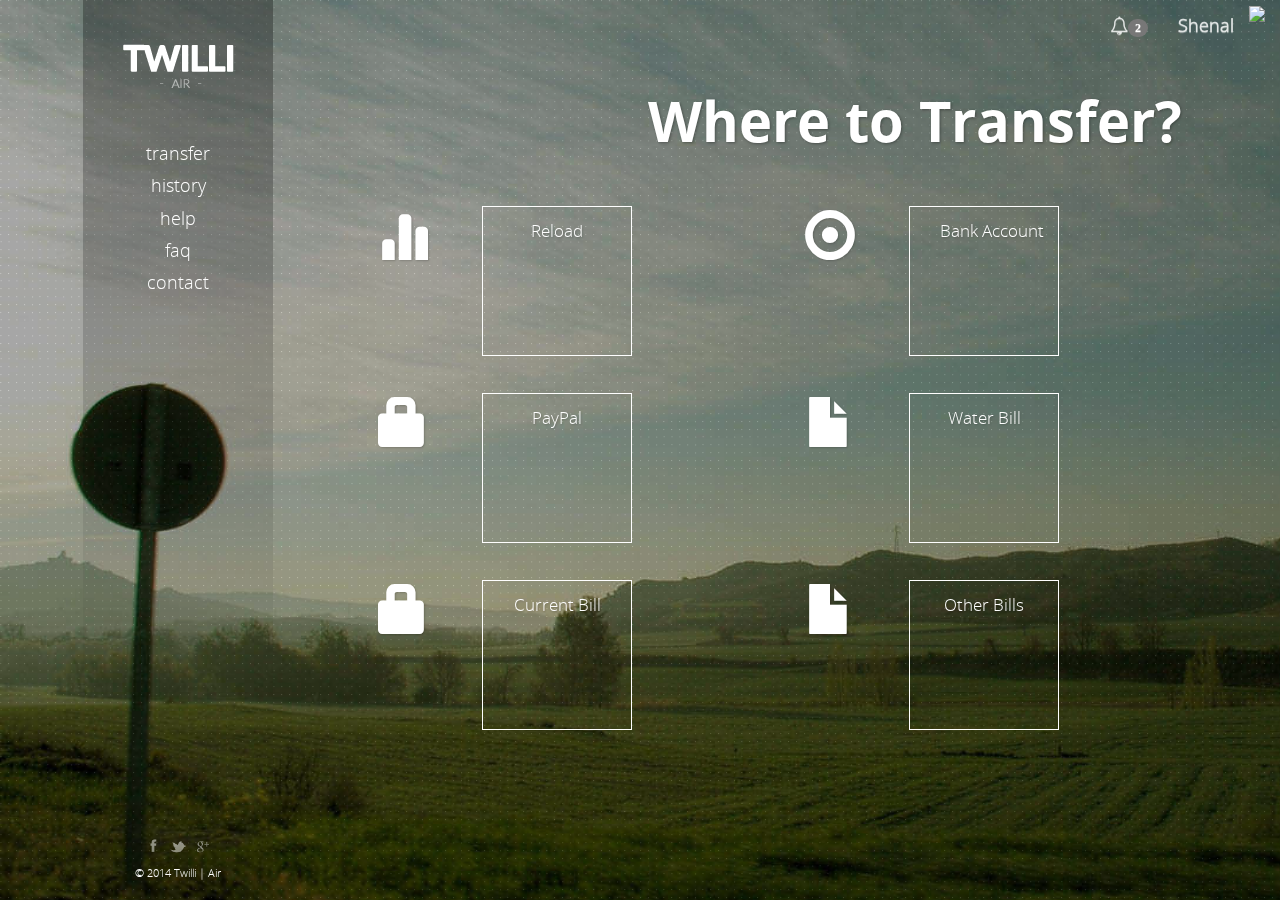
==== commit 217824f4: "Creating multiple web pages" ====
--- a/index.html
+++ b/index.html
@@ -6,31 +6,31 @@
     <meta name="viewport" content="width=device-width, initial-scale=1.0">
     <meta name="description" content="">
     <meta name="author" content="">
-
     <meta name="robots" content="noindex, nofollow">
 
     <title>Transfer.lk</title>
 
     <!-- Bootstrap core CSS -->
-    <link href="http://stephenmuscat.com/twilli_air/1.2.2/assets/bootstrap/css/bootstrap.min.css" rel="stylesheet">
+    <link href="./assets/bootstrap/css/bootstrap.min.css" rel="stylesheet">
     <!-- Bootstrap theme -->
-    <link href="http://stephenmuscat.com/twilli_air/1.2.2/assets/bootstrap/css/bootstrap-theme.min.css" rel="stylesheet">
+    <link href="./assets/bootstrap/css/bootstrap-theme.min.css" rel="stylesheet">
     <!-- owl carousel css -->
-    <link href="http://stephenmuscat.com/twilli_air/1.2.2/assets/js/owl-carousel/owl.carousel.css" rel="stylesheet">
-    <link href="http://stephenmuscat.com/twilli_air/1.2.2/assets/js/owl-carousel/owl.theme.css" rel="stylesheet">
-    <link href="http://stephenmuscat.com/twilli_air/1.2.2/assets/js/owl-carousel/owl.transitions.css" rel="stylesheet">
+    <link href="./assets/js/owl-carousel/owl.carousel.css" rel="stylesheet">
+    <link href="./assets/js/owl-carousel/owl.theme.css" rel="stylesheet">
+
+    <link href="./assets/js/owl-carousel/owl.transitions.css" rel="stylesheet">
     <!-- intro animations -->
-    <link href="http://stephenmuscat.com/twilli_air/1.2.2/assets/js/wow/animate.css" rel="stylesheet">
+    <link href="./assets/js/wow/animate.css" rel="stylesheet">
     <!-- font awesome -->
     <link href="./font-awesome/css/font-awesome.min.css" rel="stylesheet">
     <!-- lightbox -->
-    <link href="http://stephenmuscat.com/twilli_air/1.2.2/assets/js/lightbox/css/lightbox.css" rel="stylesheet">
+    <link href="./assets/js/lightbox/css/lightbox.css" rel="stylesheet">
 
     <!-- styles for this template -->
-    <link href="http://stephenmuscat.com/twilli_air/1.2.2/assets/css/styles.css" rel="stylesheet">
+    <link href="./assets/css/styles.css" rel="stylesheet">
 
     <!-- place your extra custom styles in this file -->
-    <link href="./TWILLI   Air_files/custom.css" rel="stylesheet">
+    <link href="./css/custom.css" rel="stylesheet">
 
     <!-- HTML5 shim and Respond.js IE8 support of HTML5 elements and media queries -->
     <!--[if lt IE 9]>
@@ -61,32 +61,30 @@
         <div id="mobile-menu-icon" class="visible-xs" onclick="toggle_main_menu();"><span class="glyphicon glyphicon-th"></span></div>
 
         <ul id="main-menu">
-          <li id="menu-item-text" class="menu-item scroll"><a href="#text">Transfer</a></li>
-          <li id="menu-item-carousel" class="menu-item scroll"><a href="#carousel">History</a></li>
-          <li id="menu-item-grid" class="menu-item scroll"><a href="#grid">Help</a></li>
-          <li id="menu-item-featured" class="menu-item scroll"><a href="#featured">FAQ</a></li>
-          <li id="menu-item-contact" class="menu-item scroll"><a href="#contact">Contact</a></li>
+          <li id="menu-item-text" class="menu-item scroll"><a href="index.html">Transfer</a></li>
+          <li id="menu-item-carousel" class="menu-item scroll"><a href="history.html">History</a></li>
+          <li id="menu-item-grid" class="menu-item scroll"><a href="help.html">Help</a></li>
+          <li id="menu-item-featured" class="menu-item scroll"><a href="faq.html">FAQ</a></li>
+          <li id="menu-item-contact" class="menu-item scroll"><a href="contact.html">Contact</a></li>
         </ul><!-- #main-menu -->
 
       </section><!-- #left-sidebar -->
       <!-- end: Left Sidebar -->
 
       <nav class="navbar transparent navbar-fixed-top" role="navigation" >
-    <!-- Collect the nav links, forms, and other content for toggling -->
-    <div class="collapse navbar-collapse" id="bs-example-navbar-collapse-1">
-      <ul class="nav navbar-nav navbar-right" style="padding-right: 30px">
-        <li><a href="#"><i class="fa fa-bell-o"><span class="badge">2</span></i></a></li>
-        <li><a href="#">Shenal</a></li>
-        <li><img src="http://placehold.it/30x30"></li>
-      </ul>
-    </div><!-- /.navbar-collapse -->
-  </div><!-- /.container-fluid -->
-</nav>
-
+      <!-- Collect the nav links, forms, and other content for toggling -->
+        <div class="collapse navbar-collapse" id="bs-example-navbar-collapse-1">
+          <ul class="nav navbar-nav navbar-right" style="padding-right: 30px">
+            <li><a href="#"><i class="fa fa-bell-o"><span class="badge">2</span></i></a></li>
+            <li><a href="#">Shenal</a></li>
+            <li><img src="http://placehold.it/30x30"></li>
+          </ul>
+        </div><!-- /.navbar-collapse -->
+      </nav>
+      
       <section id="main-content" class="clearfix">
-        
-         <article id="text" class="section-wrapper clearfix active" data-custom-background-img="assets/images/other_images/bg5.jpg">
-          <div class="content-wrapper clearfix wow fadextInDown animated" data-wow-delay="0.3s" style="position: absolute; visibility: visible; -webkit-animation: fadeInDown 0.3s;">
+         <article id="intro" class="section-wrapper clearfix active" data-custom-background-img="assets/images/other_images/bg5.jpg">
+          <div class="content-wrapper clearfix wow fadeInDown animated" data-wow-delay="0.3s" style="position: absolute; visibility: visible;">
             <div class="col-sm-10 col-md-12 pull-right">
                   <h1>Where to Transfer?</h1>
                 <!-- grid -->
@@ -97,418 +95,171 @@
                     <div class="item-content clearfix">
                       <span class="icon glyphicon glyphicon-stats"></span>
                       <div class="text-content">
-                        <p class ="btn btn-lg btn-outline-inverse btn-control" style="height=200px width=200px" id="reload">Mobile Phone(Reload)</p>
-                      </div>
-
-                    <div class="content-to-populate-in-modal" id="reload-content">
+                        <p class ="btn btn-lg btn-outline-inverse btn-control" style="height=200px width=200px" id="reload">Reload</p>
+                      </div>
+                      <div class="content-to-populate-in-modal" id="reload-content">
                       <h1>Reloads</h1>
-                      <p>Nullam ac rhoncus. Aliquam adipiscing eros non elit imperdiet congue. Etiam at ligula sit amet arcu laoreet consequat. Duis dictum lorem metus, vitae dapibus risus imperdiet nec. Suspendisse molestie lorem odio, sit amet. </p>
-                      <p>Laoreet consequat. Duis dictum lorem metus, vitae dapibus risus imperdiet nec. Suspendisse molestie lorem odio, sit amet.</p>
-                      <p>Suspendisse molestie lorem odio, sit amet. Duis dictum lorem metus, vitae dapibus risus imperdiet nec. Suspendisse molestie lorem odio test.</p>
-                    </div><!-- #modal-content-7 -->
-
-                    </div><!-- end: .item-content -->
-                  </div><!-- end: .grid-item -->
-
-                  <!-- grid item -->
-                  <div class="grid-item col-md-6">
-                    <div class="item-content clearfix">
-                      <span class="icon glyphicon glyphicon-record"></span>
-                      <div class="text-content">
-                        <p class ="btn btn-lg btn-outline-inverse btn-control" style="height=200px width=200px" id="bankAccount">Bank Account</p>
-                      </div>
-
-                      <div class="content-to-populate-in-modal" id="bankAccount-content">
-                      <h1>Transfer to Bank Accounts</h1>
-                      <p>Nullam ac rhoncus. Aliquam adipiscing eros non elit imperdiet congue. Etiam at ligula sit amet arcu laoreet consequat. Duis dictum lorem metus, vitae dapibus risus imperdiet nec. Suspendisse molestie lorem odio, sit amet. </p>
-                      <p>Laoreet consequat. Duis dictum lorem metus, vitae dapibus risus imperdiet nec. Suspendisse molestie lorem odio, sit amet.</p>
-                      <p>Suspendisse molestie lorem odio, sit amet. Duis dictum lorem metus, vitae dapibus risus imperdiet nec. Suspendisse molestie lorem odio test.</p>
-                    </div><!-- #modal-content-7 -->
-
-                    </div><!-- end: .item-content -->
-                  </div><article class="clearfix"></article><!-- end: .grid-item -->
-
-                  <!-- grid item -->
-                  <div class="grid-item col-md-6">
-                    <div class="item-content clearfix">
-                      <span class="icon glyphicon glyphicon-lock"></span>
-                      <div class="text-content">
-                        <p class ="btn btn-lg btn-outline-inverse btn-control" style="height=200px width=200px" id="payPal">PayPal</p>
-                      </div>
-
-                      <div class="content-to-populate-in-modal" id="payPal-content">
-                      <h1>Transfer to PayPal Account</h1>
-                      <p>Nullam ac rhoncus. Aliquam adipiscing eros non elit imperdiet congue. Etiam at ligula sit amet arcu laoreet consequat. Duis dictum lorem metus, vitae dapibus risus imperdiet nec. Suspendisse molestie lorem odio, sit amet. </p>
-                      <p>Laoreet consequat. Duis dictum lorem metus, vitae dapibus risus imperdiet nec. Suspendisse molestie lorem odio, sit amet.</p>
-                      <p>Suspendisse molestie lorem odio, sit amet. Duis dictum lorem metus, vitae dapibus risus imperdiet nec. Suspendisse molestie lorem odio test.</p>
-                    </div><!-- #modal-content-7 -->
-
-                    </div><!-- end: .item-content -->
-                  </div><!-- end: .grid-item -->
-
-                  <!-- grid item -->
-                  <div class="grid-item col-md-6">
-                    <div class="item-content clearfix">
-                      <span class="icon glyphicon glyphicon-file"></span>
-                      <div class="text-content">
-                        <p class ="btn btn-lg btn-outline-inverse btn-control" style="height=200px width=200px" id="waterBill">Water Bill</p>
-                      </div>
-
-                      <div class="content-to-populate-in-modal" id="waterBill-content">
-                      <h1>Transfer to Water Bill</h1>
-                      <p>Nullam ac rhoncus. Aliquam adipiscing eros non elit imperdiet congue. Etiam at ligula sit amet arcu laoreet consequat. Duis dictum lorem metus, vitae dapibus risus imperdiet nec. Suspendisse molestie lorem odio, sit amet. </p>
-                      <p>Laoreet consequat. Duis dictum lorem metus, vitae dapibus risus imperdiet nec. Suspendisse molestie lorem odio, sit amet.</p>
-                      <p>Suspendisse molestie lorem odio, sit amet. Duis dictum lorem metus, vitae dapibus risus imperdiet nec. Suspendisse molestie lorem odio test.</p>
-                    </div><!-- #modal-content-7 -->
-
-                    </div><!-- end: .item-content -->
-                  </div><article class="clearfix"></article><!-- end: .grid-item -->
-
-                  <!-- grid item -->
-                  <div class="grid-item col-md-6">
-                    <div class="item-content clearfix">
-                      <span class="icon glyphicon glyphicon-lock"></span>
-                      <div class="text-content">
-                        <p class ="btn btn-lg btn-outline-inverse btn-control" style="height=200px width=200px" id="currentBill">Current Bill</p>
-                      </div>
-
-                      <div class="content-to-populate-in-modal" id="currentBill-content">
-                      <h1>Transfer to Current Bill</h1>
-                      <p>Nullam ac rhoncus. Aliquam adipiscing eros non elit imperdiet congue. Etiam at ligula sit amet arcu laoreet consequat. Duis dictum lorem metus, vitae dapibus risus imperdiet nec. Suspendisse molestie lorem odio, sit amet. </p>
-                      <p>Laoreet consequat. Duis dictum lorem metus, vitae dapibus risus imperdiet nec. Suspendisse molestie lorem odio, sit amet.</p>
-                      <p>Suspendisse molestie lorem odio, sit amet. Duis dictum lorem metus, vitae dapibus risus imperdiet nec. Suspendisse molestie lorem odio test.</p>
-                    </div><!-- #modal-content-7 -->
-
-                    </div><!-- end: .item-content -->
-                  </div><!-- end: .grid-item -->
-
-                  <!-- grid item -->
-                  <div class="grid-item col-md-6">
-                    <div class="item-content clearfix">
-                      <span class="icon glyphicon glyphicon-file"></span>
-                      <div class="text-content">
-                        <p class ="btn btn-lg btn-outline-inverse btn-control" style="height=200px width=200px"id="otherBills">Other Bills</p>
-                      </div>
-
-                      <div class="content-to-populate-in-modal" id="otherBill-content">
-                      <h1>Transfer to Other Bills</h1>
-                      <p>Nullam ac rhoncus. Aliquam adipiscing eros non elit imperdiet congue. Etiam at ligula sit amet arcu laoreet consequat. Duis dictum lorem metus, vitae dapibus risus imperdiet nec. Suspendisse molestie lorem odio, sit amet. </p>
-                      <p>Laoreet consequat. Duis dictum lorem metus, vitae dapibus risus imperdiet nec. Suspendisse molestie lorem odio, sit amet.</p>
-                      <p>Suspendisse molestie lorem odio, sit amet. Duis dictum lorem metus, vitae dapibus risus imperdiet nec. Suspendisse molestie lorem odio test.</p>
-                    </div><!-- #modal-content-7 -->
-
-                    </div><!-- end: .item-content -->
-                  </div><article class="clearfix"></article><!-- end: .grid-item -->
-
-                </section><!-- end: grid -->
-
-            </div><!-- .col-sm-10 -->
-          </div><!-- .content-wrapper -->
-        </article><!-- .section-wrapper -->
-
-        <article id="carousel" class="section-wrapper clearfix" data-custom-background-img="assets/images/other_images/bg6.jpg">
-          <div class="content-wrapper clearfix" style="position: absolute; height: 70%;">
-
-              <div id="features-carousel" class="carousel slide with-title-indicators max-height"  >
-
-                <!-- Wrapper for slides -->
-                <div class="carousel-inner">
-
-                <div class="panel panel-default">
-                  <!-- Default panel contents -->
-                  <div class="panel-heading">History</div>
-                  <div class="panel-body">
-                  <!-- Table -->
-                  <table class="table">
-                    <tr>
-                      <th></th>
-                      <th>From</th>
-                      <th>To</th>
-                      <th>Amount</th>
-                      <th>Status</th>
-                    </tr>
-                    <tr>
-                      <td>9.56 a.m</td>
-                      <td>Paypal</td>
-                      <td>M-Cash</td>
-                      <td>100.00</td>
-                      <td>Pending</td>
-                    </tr>
-                    <tr>
-                      <td>8.03 a.m</td>
-                      <td>Ez-Cash</td>
-                      <td>M-Cash</td>
-                      <td>100.00</td>
-                      <td>Pending</td>
-                    </tr>
-                    <tr>
-                      <td>Dec 2</td>
-                      <td>Paypal</td>
-                      <td>Water Bill</td>
-                      <td>534.00</td>
-                      <td>Pending</td>
-                    </tr>
-                    <tr>
-                      <td>9.56 a.m</td>
-                      <td>Ez-Cash</td>
-                      <td>Water Bill</td>
-                      <td>245.00</td>
-                      <td>Completed</td>
-                    </tr>
-                  </table>
-                  </div>
-                </div>
-
-                  
-
-                </div><!-- .carousel-inner -->
-              </div><!-- #about-carousel -->
-
-          </div><!-- .content-wrapper -->
-        </article><!-- .section-wrapper -->
-
-        <article id="grid" class="section-wrapper clearfix" data-custom-background-img="assets/images/other_images/bg2.jpg">
-          <div class="content-wrapper clearfix" style="position: absolute;">               
-
-              <div id="features-carousel" class="carousel slide with-title-indicators max-height" data-height-percent="70" data-ride="carousel">
-                
-                <!-- Indicators - slide navigation -->
-                <ol class="carousel-indicators title-indicators">
-                  <li data-target="#features-carousel" data-slide-to="0" class="">Lorem Ipsum</li>
-                  <li data-target="#features-carousel" data-slide-to="1" class="active">Suspendisse</li>
-                  <li data-target="#features-carousel" data-slide-to="2" class="">Maecenas</li>
-                  <li data-target="#features-carousel" data-slide-to="3" class="">Scelerisque</li>
-                </ol>
-
-                <!-- Wrapper for slides -->
-                <div class="carousel-inner max-height">
-
-                  <div class="item">
-                      <!-- 16:9 aspect ratio -->
-                    <div class="vitori">
-                      <div class="embed-responsive embed-responsive-16by9 active">
-                        <iframe width="560" height="315" src="https://www.youtube.com/embed/8YkbeycRa2A" frameborder="0" allowfullscreen></iframe>
-                      </div>
-                    </div>
-
-                  </div><!-- .item -->
-
-                   <div class="item" style="">
-                      <!-- 16:9 aspect ratio -->
-                      <div class="embed-responsive embed-responsive-16by9">
-                        <iframe width="560" height="315" src="https://www.youtube.com/embed/8YkbeycRa2A" frameborder="0" allowfullscreen></iframe>
-                      </div>
-
-                  </div><!-- .item -->
-
-                   <div class="item" style="">
-                      <!-- 16:9 aspect ratio -->
-                      <div class="embed-responsive embed-responsive-16by9">
-                       <iframe width="560" height="315" src="https://www.youtube.com/embed/8YkbeycRa2A" frameborder="0" allowfullscreen></iframe>
-                      </div>
-
-                  </div><!-- .item -->
-
-                   <div class="item" style="">
-                      <!-- 16:9 aspect ratio -->
-                      <div class="embed-responsive embed-responsive-16by9">
-                        <iframe width="560" height="315" src="https://www.youtube.com/embed/8YkbeycRa2A" frameborder="0" allowfullscreen></iframe>
-                      </div>
-
-                  </div><!-- .item -->
-                </div><!-- .carousel-inner -->
-
-                <!-- Controls -->
-                <a class="left carousel-control" href="#features-carousel" data-slide="prev"></a>
-                <a class="right carousel-control" href="#features-carousel" data-slide="next"></a>
-
-              </div><!-- #about-carousel -->
-
-          </div><!-- .content-wrapper -->
-        </article><!-- .section-wrapper -->
-
-        <article id="featured" class="section-wrapper clearfix" data-custom-background-img="assets/images/other_images/bg3.jpg">
-          <div class="content-wrapper clearfix" style="position: absolute;">
-            <div class="col-sm-11 pull-right">
-
-                <h1 class="section-title">Featured</h1>
-              
-                <!-- feature columns -->
-                <section class="feature-columns row clearfix">
-
-                  <!-- feature 1 -->
-                  <article class="feature-col col-md-4">
-                    <a href="" onclick="populate_and_open_modal(event, &#39;modal-content-6&#39;);" class="thumbnail linked">
-                      <div class="image-container">
-                        <img data-img-src="assets/images/other_images/project-3.jpg" class="item-thumbnail" alt="Lorem Ipsum" src="./TWILLI   Air_files/project-3.jpg">
-                      </div>
-                      <div class="caption">
-                        <h5>Image Carousel</h5>
-                        <p>This feature contains an image carousel when you open popup.</p>
-                      </div><!-- .caption -->
-                    </a><!-- .thumbnail -->
-
-                    <div class="content-to-populate-in-modal" id="modal-content-6">
-                      <h1>Sed scelerisque</h1>
-                      <p>Nullam ac rhoncus. Aliquam adipiscing eros non elit imperdiet congue. Etiam at ligula sit amet arcu laoreet consequat.<br></p>
-
-                      <!-- image slider inside popup -->
-                      <div id="unique-id-for-image-slider" class="owl-carousel popup-image-gallery">
-                        <!-- slide -->
-                        <div>
-                          <!-- caption is optional. To remove it, remove the <h6> below -->
-                          <h6 class="caption">Caption for Image 1</h6>
-                          <img class="lazyOwl" data-src="assets/images/other_images/bg1.jpg">
-                        </div>
-                        <!-- slide -->
-                        <div>
-                          <h6 class="caption">Caption for Image 2</h6>
-                          <img class="lazyOwl" data-src="assets/images/other_images/bg2.jpg">
-                        </div>
-                        <!-- slide -->
-                        <div>
-                          <h6 class="caption">Caption for Image 3</h6>
-                          <img class="lazyOwl" data-src="assets/images/other_images/bg3.jpg">
-                        </div>
-                      </div>
-                    </div><!-- #modal-content-6 -->
-                  </article>
-
-                  <!-- feature 2 -->
-                  <article class="feature-col col-md-4">
-                    <a href="" onclick="populate_and_open_modal(event, &#39;modal-content-7&#39;);" class="thumbnail linked">
-                      <div class="image-container">
-                        <img data-img-src="assets/images/other_images/project-2.jpg" class="item-thumbnail" alt="Lorem Ipsum" src="./TWILLI   Air_files/project-2.jpg">
-                      </div>
-                      <div class="caption">
-                        <h5>Text popup</h5>
-                        <p>This feature contains generic image and text content when you open popup.</p>
-                      </div><!-- .caption -->
-                    </a><!-- .thumbnail -->
-
-                    <div class="content-to-populate-in-modal" id="modal-content-7">
-                      <img data-img-src="assets/images/other_images/top-image2.jpg" class="full-width" alt="Lorem Ipsum" src="./TWILLI   Air_files/top-image2.jpg">
-                      <h1>Sed scelerisque</h1>
-                      <p>Nullam ac rhoncus. Aliquam adipiscing eros non elit imperdiet congue. Etiam at ligula sit amet arcu laoreet consequat. Duis dictum lorem metus, vitae dapibus risus imperdiet nec. Suspendisse molestie lorem odio, sit amet. </p>
-                      <p>Laoreet consequat. Duis dictum lorem metus, vitae dapibus risus imperdiet nec. Suspendisse molestie lorem odio, sit amet.</p>
-                      <p>Suspendisse molestie lorem odio, sit amet. Duis dictum lorem metus, vitae dapibus risus imperdiet nec. Suspendisse molestie lorem odio test.</p>
-                    </div><!-- #modal-content-7 -->
-                  </article>
-
-                  <!-- feature 3 -->
-                  <article class="feature-col col-md-4">
-                    <a href="" onclick="populate_and_open_modal(event, &#39;modal-content-8&#39;, &#39;&#39;, &#39;full-size&#39;);" class="thumbnail linked">
-                      <div class="image-container">
-                        <img data-img-src="assets/images/other_images/project-4.jpg" class="item-thumbnail" alt="Lorem Ipsum" src="./TWILLI   Air_files/project-4.jpg">
-                      </div>
-                      <div class="caption">
-                        <h5>Alternate Gallery</h5>
-                        <p>Inside this feature's popup you'll find an alternative version of an image gallery.</p>
-                      </div><!-- .caption -->
-                    </a><!-- .thumbnail -->
-
-                    <div class="content-to-populate-in-modal" id="modal-content-8">
-                      <h1>Sed scelerisque</h1>
-                      <p>Nullam ac rhoncus. Aliquam adipiscing eros non elit imperdiet congue. Etiam at ligula sit amet arcu laoreet consequat. Duis dictum lorem metus, vitae dapibus risus imperdiet nec. Suspendisse molestie lorem odio, sit amet. Adipiscing eros non elit imperdiet congue tiam at ligula sit amet arcu.</p>
-
-                      <!-- alt image slider inside popup -->
-                      <div id="unique-id-for-alt-image-slider" class="owl-carousel popup-alt-image-gallery">
-                        <div class="item"><a href="http://stephenmuscat.com/twilli_air/1.2.2/assets/images/other_images/bg1.jpg" data-lightbox="popup-alt-gallery"><img class="lazyOwl" data-src="assets/images/other_images/gallery-thumb-1.jpg"></a></div>
-                        <div class="item"><a href="http://stephenmuscat.com/twilli_air/1.2.2/assets/images/other_images/bg2.jpg" data-lightbox="popup-alt-gallery"><img class="lazyOwl" data-src="assets/images/other_images/gallery-thumb-2.jpg"></a></div>
-                        <div class="item"><a href="http://stephenmuscat.com/twilli_air/1.2.2/assets/images/other_images/bg3.jpg" data-lightbox="popup-alt-gallery"><img class="lazyOwl" data-src="assets/images/other_images/gallery-thumb-3.jpg"></a></div>
-                        <div class="item"><a href="http://stephenmuscat.com/twilli_air/1.2.2/assets/images/other_images/bg4.jpg" data-lightbox="popup-alt-gallery"><img class="lazyOwl" data-src="assets/images/other_images/gallery-thumb-4.jpg"></a></div>
-                        <div class="item"><a href="./TWILLI   Air_files/bg5.jpg" data-lightbox="popup-alt-gallery"><img class="lazyOwl" data-src="assets/images/other_images/gallery-thumb-5.jpg"></a></div>
-                        <div class="item"><a href="http://stephenmuscat.com/twilli_air/1.2.2/assets/images/other_images/bg6.jpg" data-lightbox="popup-alt-gallery"><img class="lazyOwl" data-src="assets/images/other_images/gallery-thumb-6.jpg"></a></div>
-                        <div class="item"><a href="http://stephenmuscat.com/twilli_air/1.2.2/assets/images/other_images/bg2.jpg" data-lightbox="popup-alt-gallery"><img class="lazyOwl" data-src="assets/images/other_images/gallery-thumb-2.jpg"></a></div>
-                        <div class="item"><a href="http://stephenmuscat.com/twilli_air/1.2.2/assets/images/other_images/bg3.jpg" data-lightbox="popup-alt-gallery"><img class="lazyOwl" data-src="assets/images/other_images/gallery-thumb-3.jpg"></a></div>
-                      </div>
-                    </div><!-- #modal-content-8 -->
-                  </article>
-
-                </section><!-- end: .feature-columns -->
-
-              <!-- End: Section content to edit -->
-
-            </div><!-- .col-sm-10 -->
-          </div><!-- .content-wrapper -->
-        </article><!-- .section-wrapper -->
-
-        <article id="contact" class="section-wrapper clearfix" data-custom-background-img="assets/images/other_images/bg4.jpg">
-          <div class="content-wrapper clearfix" style="position: absolute;">
-            
-              <h1 class="section-title">Contact</h1>
-              
-                <!-- CONTACT DETAILS -->
-                <div class="contact-details col-sm-5 col-md-3">
-                  <p>123A,<br>Molestie Lorem Avenue,<br>Aliquam<br>AAA0010</p>
-                  <p>Tel: (+20) 21 301 524</p>
-                  <p><a href="mailto:info@loremipsum.com">info@loremipsum.com</a></p>
-                </div>
-                <!-- END: CONTACT DETAILS -->
-
-                <!-- CONTACT FORM -->
-                <div class="col-sm-7 col-md-9">
-                  <!-- IMPORTANT: change the email address at the top of the assets/php/mail.php file to the email address that you want this form to send to -->
-                  <form class="form-style validate-form clearfix" action="http://stephenmuscat.com/twilli_air/1.2.2/assets/php/mail.php" method="POST" role="form">
-
+                      <div>
+
+                      <form class="form-style validate-form clearfix" action="http://stephenmuscat.com/twilli_air/1.2.2/assets/php/mail.php" method="POST" role="form">
                     <!-- form left col -->
                     <div class="col-md-6">
                       <div class="form-group">
-                        <input type="text" class="text-field form-control validate-field required" data-validation-type="string" id="form-name" placeholder="Full Name" name="name">
+                        <input type="tel" class="text-field form-control validate-field phone required vitori-form-elements" data-validation-type="phone" id="reload-to" placeholder="To" name="to">
                       </div>  
                       <div class="form-group">
-                        <input type="email" class="text-field form-control validate-field required" data-validation-type="email" id="form-email" placeholder="Email Address" name="email">
-                      </div>
-                      <div class="form-group">
-                        <input type="tel" class="text-field form-control validate-field phone" data-validation-type="phone" id="form-contact-number" placeholder="Contact Number" name="contact_number">
-                      </div>  
-                      <div class="form-group text-right">
-                        <img id="form-captcha-img" src="./TWILLI   Air_files/captcha_img.php">
-                        <input type="text" class="text-field form-control validate-field required" data-validation-type="captcha" id="form-captcha" placeholder="Enter text" name="captcha">
-                        <span id="form-captcha-refresh" class="fa fa-refresh" title="Reload"></span>
-                      </div>                 
+                        <div class="form-controldropdown validate-field required vitori-form-elements">
+                          <button class="btn btn-sm btn-outline-inverse dropdown-toggle" type="button" id="dropdownMenu1" data-toggle="dropdown" aria-expanded="true">
+                          From
+                            <span class="caret"></span>
+                          </button>
+                          <ul class="dropdown-menu vitori-form-elements dropdown" role="menu" aria-labelledby="dropdownMenu1">
+                            <li role="presentation"><a role="menuitem" tabindex="-1" href="#">Credit Card</a></li>
+                            <li role="presentation"><a role="menuitem" tabindex="-1" href="#">Debit Card</a></li>
+                            <li role="presentation"><a role="menuitem" tabindex="-1" href="#">PayPal</a></li>
+                            <li role="presentation"><a role="menuitem" tabindex="-1" href="#">Ez-Cash</a></li>
+                            <li role="presentation"><a role="menuitem" tabindex="-1" href="#">m-Cash</a></li>
+                          </ul>
+                        </div>
+                      </div> 
                     </div><!-- end: form left col -->
 
                     <!-- form right col -->
                     <div class="col-md-6">
                       <div class="form-group">
-                        <textarea placeholder="Message..." class="form-control validate-field required" name="message"></textarea>
-                      </div> 
+                        <div class="form-group">
+                          <input type="number" class="text-field form-control validate-field number required vitori-form-elements" data-validation-type="number" id="reload-amount" placeholder="Amount" name="amount">
+                        </div>  
+                 
                       <div class="form-group">
                         <img src="./TWILLI   Air_files/loader-form.GIF" class="form-loader">
                         <button type="submit" class="btn btn-sm btn-outline-inverse">Submit</button>
                       </div> 
                       <div class="form-group form-general-error-container"></div>           
                     </div><!-- end: form right col -->
-
+                  </div>
                   </form>
-                </div><!-- end: CONTACT FORM -->
-
+                      </div>
+                      
+
+                    </div><!-- #modal-content-7 -->
+                    
+
+                    </div><!-- end: .item-content -->
+                  </div><!-- end: .grid-item -->
+
+                  <!-- grid item -->
+                  <div class="grid-item col-md-6">
+                    <div class="item-content clearfix">
+                      <span class="icon glyphicon glyphicon-record"></span>
+                      <div class="text-content">
+                        <p class ="btn btn-lg btn-outline-inverse btn-control" style="height=200px width=200px" id="bankAccount">Bank Account</p>
+                      </div>
+
+                      <div class="content-to-populate-in-modal" id="bankAccount-content">
+                      <h1>Transfer to Bank Accounts</h1>
+                      <p>Nullam ac rhoncus. Aliquam adipiscing eros non elit imperdiet congue. Etiam at ligula sit amet arcu laoreet consequat. Duis dictum lorem metus, vitae dapibus risus imperdiet nec. Suspendisse molestie lorem odio, sit amet. </p>
+                      <p>Laoreet consequat. Duis dictum lorem metus, vitae dapibus risus imperdiet nec. Suspendisse molestie lorem odio, sit amet.</p>
+                      <p>Suspendisse molestie lorem odio, sit amet. Duis dictum lorem metus, vitae dapibus risus imperdiet nec. Suspendisse molestie lorem odio test.</p>
+                    </div><!-- #modal-content-7 -->
+
+                    </div><!-- end: .item-content -->
+                  </div><article class="clearfix"></article><!-- end: .grid-item -->
+
+                  <!-- grid item -->
+                  <div class="grid-item col-md-6">
+                    <div class="item-content clearfix">
+                      <span class="icon glyphicon glyphicon-lock"></span>
+                      <div class="text-content">
+                        <p class ="btn btn-lg btn-outline-inverse btn-control" style="height=200px width=200px" id="payPal">PayPal</p>
+                      </div>
+
+                      <div class="content-to-populate-in-modal" id="payPal-content">
+                      <h1>Transfer to PayPal Account</h1>
+                      <p>Nullam ac rhoncus. Aliquam adipiscing eros non elit imperdiet congue. Etiam at ligula sit amet arcu laoreet consequat. Duis dictum lorem metus, vitae dapibus risus imperdiet nec. Suspendisse molestie lorem odio, sit amet. </p>
+                      <p>Laoreet consequat. Duis dictum lorem metus, vitae dapibus risus imperdiet nec. Suspendisse molestie lorem odio, sit amet.</p>
+                      <p>Suspendisse molestie lorem odio, sit amet. Duis dictum lorem metus, vitae dapibus risus imperdiet nec. Suspendisse molestie lorem odio test.</p>
+                    </div><!-- #modal-content-7 -->
+
+                    </div><!-- end: .item-content -->
+                  </div><!-- end: .grid-item -->
+
+                  <!-- grid item -->
+                  <div class="grid-item col-md-6">
+                    <div class="item-content clearfix">
+                      <span class="icon glyphicon glyphicon-file"></span>
+                      <div class="text-content">
+                        <p class ="btn btn-lg btn-outline-inverse btn-control" style="height=200px width=200px" id="waterBill">Water Bill</p>
+                      </div>
+
+                      <div class="content-to-populate-in-modal" id="waterBill-content">
+                      <h1>Transfer to Water Bill</h1>
+                      <p>Nullam ac rhoncus. Aliquam adipiscing eros non elit imperdiet congue. Etiam at ligula sit amet arcu laoreet consequat. Duis dictum lorem metus, vitae dapibus risus imperdiet nec. Suspendisse molestie lorem odio, sit amet. </p>
+                      <p>Laoreet consequat. Duis dictum lorem metus, vitae dapibus risus imperdiet nec. Suspendisse molestie lorem odio, sit amet.</p>
+                      <p>Suspendisse molestie lorem odio, sit amet. Duis dictum lorem metus, vitae dapibus risus imperdiet nec. Suspendisse molestie lorem odio test.</p>
+                    </div><!-- #modal-content-7 -->
+
+                    </div><!-- end: .item-content -->
+                  </div><article class="clearfix"></article><!-- end: .grid-item -->
+
+                  <!-- grid item -->
+                  <div class="grid-item col-md-6">
+                    <div class="item-content clearfix">
+                      <span class="icon glyphicon glyphicon-lock"></span>
+                      <div class="text-content">
+                        <p class ="btn btn-lg btn-outline-inverse btn-control" style="height=200px width=200px" id="currentBill">Current Bill</p>
+                      </div>
+
+                      <div class="content-to-populate-in-modal" id="currentBill-content">
+                      <h1>Transfer to Current Bill</h1>
+                      <p>Nullam ac rhoncus. Aliquam adipiscing eros non elit imperdiet congue. Etiam at ligula sit amet arcu laoreet consequat. Duis dictum lorem metus, vitae dapibus risus imperdiet nec. Suspendisse molestie lorem odio, sit amet. </p>
+                      <p>Laoreet consequat. Duis dictum lorem metus, vitae dapibus risus imperdiet nec. Suspendisse molestie lorem odio, sit amet.</p>
+                      <p>Suspendisse molestie lorem odio, sit amet. Duis dictum lorem metus, vitae dapibus risus imperdiet nec. Suspendisse molestie lorem odio test.</p>
+                    </div><!-- #modal-content-7 -->
+
+                    </div><!-- end: .item-content -->
+                  </div><!-- end: .grid-item -->
+
+                  <!-- grid item -->
+                  <div class="grid-item col-md-6">
+                    <div class="item-content clearfix">
+                      <span class="icon glyphicon glyphicon-file"></span>
+                      <div class="text-content">
+                        <p class ="btn btn-lg btn-outline-inverse btn-control" style="height=200px width=200px"id="otherBills">Other Bills</p>
+                      </div>
+
+                      <div class="content-to-populate-in-modal" id="otherBill-content">
+                      <h1>Transfer to Other Bills</h1>
+                      <p>Nullam ac rhoncus. Aliquam adipiscing eros non elit imperdiet congue. Etiam at ligula sit amet arcu laoreet consequat. Duis dictum lorem metus, vitae dapibus risus imperdiet nec. Suspendisse molestie lorem odio, sit amet. </p>
+                      <p>Laoreet consequat. Duis dictum lorem metus, vitae dapibus risus imperdiet nec. Suspendisse molestie lorem odio, sit amet.</p>
+                      <p>Suspendisse molestie lorem odio, sit amet. Duis dictum lorem metus, vitae dapibus risus imperdiet nec. Suspendisse molestie lorem odio test.</p>
+                    </div><!-- #modal-content-7 -->
+
+                    </div><!-- end: .item-content -->
+                  </div><article class="clearfix"></article><!-- end: .grid-item -->
+
+                </section><!-- end: grid -->
+
+            </div><!-- .col-sm-10 -->
           </div><!-- .content-wrapper -->
         </article><!-- .section-wrapper -->
-
       </section><!-- #main-content -->
 
       <!-- Footer -->
       <section id="footer">
-
         <!-- Go to Top -->
         <div id="go-to-top" onclick="scroll_to_top();"><span class="icon glyphicon glyphicon-chevron-up"></span></div>
-
         <ul class="social-icons">
           <li><a href="http://stephenmuscat.com/twilli_air/1.2.2/#" target="_blank" title="Facebook"><img src="./TWILLI   Air_files/facebook.png" alt="Facebook"></a></li>
           <li><a href="http://stephenmuscat.com/twilli_air/1.2.2/#" target="_blank" title="Twitter"><img src="./TWILLI   Air_files/twitter.png" alt="Twitter"></a></li>
           <li><a href="http://stephenmuscat.com/twilli_air/1.2.2/#" target="_blank" title="Google+"><img src="./TWILLI   Air_files/googleplus.png" alt="Google+"></a></li>
         </ul>
-
         <!-- copyright text -->
         <div class="footer-text-line">© 2014 Twilli | Air</div>
       </section>
       <!-- end: Footer -->      
-
     </div><!-- #outer-container -->
     <!-- end: Outer Container -->
-
     <!-- Modal -->
     <!-- DO NOT MOVE, EDIT OR REMOVE - this is needed in order for popup content to be populated in it -->
     <div class="modal fade" id="common-modal" tabindex="-1" role="dialog" aria-hidden="true">
@@ -528,10 +279,8 @@
     <script async="" src="./TWILLI   Air_files/analytics.js"></script><script src="./TWILLI   Air_files/jquery.min.js"></script>
     <script>window.jQuery || document.write('<script src="assets/js/jquery-1.11.1.min.js"><\/script>')</script>
     <script src="./TWILLI   Air_files/bootstrap.min.js"></script>
-
     <!-- Easing - for transitions and effects -->
     <script src="./TWILLI   Air_files/jquery.easing.1.3.js"></script>
-
     <!-- background image strech script -->
     <script src="./TWILLI   Air_files/jquery.backstretch.min.js"></script>
     <!-- background image fix for IE 9 or less
@@ -578,7 +327,7 @@
       m=s.getElementsByTagName(o)[0];a.async=1;a.src=g;m.parentNode.insertBefore(a,m)
       })(window,document,'script','//www.google-analytics.com/analytics.js','ga');
 
-      ga('create', 'UA-48808360-1', 'stephenmuscat.com');
+      ga('create', '2344', 'nuran-arachchi.com');
       ga('require', 'displayfeatures');
       ga('send', 'pageview');
 
--- a/assets/css/styles.css
+++ b/assets/css/styles.css
@@ -0,0 +1,1831 @@
+@import url('fonts/stylesheet.css');
+
+/* ====================================================
+   GENERAL STYLES
+   ==================================================== */
+
+html {
+    width:100%;
+    height:100%;
+}
+
+body {
+    font-family: 'open_sanslight', sans-serif;
+    color: #fff;
+    background: #000;
+    width:100%;
+    height:100%;
+    font-size:18px;
+}
+
+a,
+.btn {
+    -webkit-transition: all 0.4s;
+    transition: all 0.4s;
+    text-decoration: none;
+    outline: none !important;
+}
+
+a {
+    color:#fff;
+    color:rgba(255,255,255,0.8);
+    font-weight: bold;
+}
+a:hover {
+    color:#fff;
+    color:rgba(255,255,255,1);
+    text-decoration: none;
+}
+
+p a {
+    padding-bottom:1px;
+    border-bottom:1px dotted rgba(255,255,255,0.4);
+    font-family: 'open_sansregular', sans-serif;
+}
+p a:hover {
+    border-color:#fff;
+    border-color:rgba(255,255,255,1);
+}
+
+strong {
+    font-family: 'open_sansbold', sans-serif;
+}
+em {
+    font-family: 'open_sansitalic', sans-serif;
+}
+
+h1,
+h2,
+h3,
+h4,
+h5,
+h6,
+.h1,
+.h2,
+.h3,
+.h4,
+.h5,
+.h6 {
+    font-family: 'open_sansbold', sans-serif;
+}
+
+p {
+    margin: 1em 0;
+}
+
+    @media (min-width: 768px) {
+
+    }
+    @media (min-width: 992px) {
+
+    }
+    @media (min-width: 1200px) {
+
+    }
+
+.pull-right {
+    float: none !important;
+}
+    @media (min-width: 768px) {
+        .pull-right {
+            float: right !important;
+        }
+    }
+
+blockquote {
+    padding: 10px 20px;
+    margin: 0 0 20px;
+    font-size: 17.5px;
+    border-left: 5px solid #eee;
+    border-color:rgba(255,255,255,0.4);
+    background:rgba(0,0,0,0.4);
+}
+blockquote p {
+    margin:0.6em 0 !important;
+}
+ul, ol {
+    display:inline-block;
+    text-align:left;
+}
+ul ul, ul ol, ol ul, ol ol {
+    display:block;
+}
+dl {
+    margin-bottom:2em;
+}
+* + dl {
+    margin-top:2em;
+}
+dt {
+    font-family: 'open_sansbold', sans-serif;
+}
+
+/* -------------- Bootstrap Tables ----------------- */
+
+table {
+    text-align: left;
+}
+.table-striped>tbody>tr:nth-child(odd)>td, .table-striped>tbody>tr:nth-child(odd)>th {
+    background-color: transparent;
+    background-color: rgba(255,255,255,0.04);
+}
+.table-bordered, .table-bordered>thead>tr>th, .table-bordered>tbody>tr>th, .table-bordered>tfoot>tr>th, .table-bordered>thead>tr>td, .table-bordered>tbody>tr>td, .table-bordered>tfoot>tr>td {
+    border-color: #313131;
+    border-color:rgba(255,255,255,0.1);
+}
+.table>thead>tr>th, .table>tbody>tr>th, .table>tfoot>tr>th, .table>thead>tr>td, .table>tbody>tr>td, .table>tfoot>tr>td {
+    border-top-color:#313131;
+    border-top-color:rgba(255,255,255,0.1);
+}
+.table>thead>tr>th {
+    border-bottom-color: #313131;
+    border-bottom-color:rgba(255,255,255,0.15);
+}
+.table-hover>tbody>tr:hover>td, .table-hover>tbody>tr:hover>th {
+    background-color: transparent;
+    background-color: rgba(255,255,255,0.08);
+}
+.table >thead>tr>td.active, .table>tbody>tr>td.active, .table>tfoot>tr>td.active, .table>thead>tr>th.active, .table>tbody>tr>th.active, .table>tfoot>tr>th.active, .table>thead>tr.active>td, .table>tbody>tr.active>td, .table>tfoot>tr.active>td, .table>thead>tr.active>th, .table>tbody>tr.active>th, .table>tfoot>tr.active>th {
+    background-color: rgba(245,245,245,0.3);
+}
+.table>thead>tr>td.success, .table>tbody>tr>td.success, .table>tfoot>tr>td.success, .table>thead>tr>th.success, .table>tbody>tr>th.success, .table>tfoot>tr>th.success, .table>thead>tr.success>td, .table>tbody>tr.success>td, .table>tfoot>tr.success>td, .table>thead>tr.success>th, .table>tbody>tr.success>th, .table>tfoot>tr.success>th {
+    background-color: rgba(198,237,181,0.3);
+}
+.table>thead>tr>td.info, .table>tbody>tr>td.info, .table>tfoot>tr>td.info, .table>thead>tr>th.info, .table>tbody>tr>th.info, .table>tfoot>tr>th.info, .table>thead>tr.info>td, .table>tbody>tr.info>td, .table>tfoot>tr.info>td, .table>thead>tr.info>th, .table>tbody>tr.info>th, .table>tfoot>tr.info>th {
+    background-color: rgba(185,224,244,0.3);
+}
+.table>thead>tr>td.warning, .table>tbody>tr>td.warning, .table>tfoot>tr>td.warning, .table>thead>tr>th.warning, .table>tbody>tr>th.warning, .table>tfoot>tr>th.warning, .table>thead>tr.warning>td, .table>tbody>tr.warning>td, .table>tfoot>tr.warning>td, .table>thead>tr.warning>th, .table>tbody>tr.warning>th, .table>tfoot>tr.warning>th {
+    background-color: rgba(247,239,199,0.3);
+}
+.table>thead>tr>td.danger, .table>tbody>tr>td.danger, .table>tfoot>tr>td.danger, .table>thead>tr>th.danger, .table>tbody>tr>th.danger, .table>tfoot>tr>th.danger, .table>thead>tr.danger>td, .table>tbody>tr.danger>td, .table>tfoot>tr.danger>td, .table>thead>tr.danger>th, .table>tbody>tr.danger>th, .table>tfoot>tr.danger>th {
+    background-color: rgba(240,158,158,0.3);
+}
+
+/* -------------- Bootstrap Contectual Backgrounds ----------------- */
+.bg-primary {
+    background-color: rgba(66,139,202,0.3);
+}
+.bg-success {
+    background-color: rgba(198,237,181,0.3);
+}
+.bg-info {
+    background-color: rgba(185,224,244,0.3);
+}
+.bg-warning {
+    background-color: rgba(247,239,199,0.3);
+}
+.bg-danger {
+    background-color: rgba(240,158,158,0.3);
+}
+
+/* -------------- Bootstrap Navs ----------------- */
+.nav, ul.nav {
+    display:block;
+    border-bottom-color:rgba(255,255,255,0.15);
+}
+.nav>li>a:hover, .nav>li>a:focus {
+    background-color: #eee;
+    color: #fff;
+    background-color: rgba(238,238,238,0.2);
+    border-color: rgba(238,238,238,0.1);
+}
+.nav.nav-tabs>li>a:hover, .nav.nav-tabs>li>a:focus {
+    border-bottom-color:rgba(255,255,255,0.15) !important;
+}
+.nav-pills>li.active>a, .nav-pills>li.active>a:hover, .nav-pills>li.active>a:focus {
+    color: #000;
+    background-color: #fff;
+}
+.nav>li.disabled>a:hover, .nav>li.disabled>a:focus {
+    border-color: transparent;
+    background-color: transparent;
+}
+
+/* -------------- Bootstrap Collapse ----------------- */
+.tab-content > .active {
+   text-align: left;
+   padding: 15px;
+} 
+.panel {
+    -webkit-box-shadow: none;
+    box-shadow: none;
+    border-color:rgba(255,255,255,0.1);
+    background-color:rgba(255,255,255,0.15);
+}
+.panel>.panel-heading {
+    color: #333;
+    text-shadow:none;
+}
+.panel-title>a:hover {
+    color: #000;
+    text-decoration: none;
+}
+
+/* -------------- BUTTONS ----------------- */
+
+.btn {
+    -webkit-transition: all 0.4s;
+    transition: all 0.4s;
+    border-radius: 0;
+    font-family: 'open_sanslight', sans-serif;
+}
+
+.btn-outline-inverse {
+  color: #fff;
+  background-color: transparent;
+  border-color: #fff;
+}
+.btn-outline-inverse:hover,
+.btn-outline-inverse:focus,
+.btn-outline-inverse:active {
+  color: #000;
+  text-shadow: none;
+  background-color: #fff;
+  border-color: #fff;
+}
+
+/* ====================================================
+   PAGE BACKGROUND AND OUTER CONTAINERS
+   ==================================================== */
+
+
+#outer-background-container {
+    display:block;
+    background: #000;
+    width:100%;
+    height:100%;
+    top:0;
+    left:0;
+    position: fixed;
+    z-index:-2;
+    background-repeat:no-repeat;
+    background-attachment:fixed;
+    background-position:center center;
+    background-size: cover;
+    overflow:visible;
+}
+
+@media (max-width: 767px) {
+    #outer-background-container > .backstretch {
+        overflow:visible !important;
+        height:100% !important;
+    }
+}
+
+#outer-container {
+    display:block;
+    width:100%;
+    height:100%;
+}
+
+.custom-sections-background {
+    display:none;
+    position: fixed;
+    top:0;
+    left:0;
+    width:100%;
+    height:100%;
+    z-index:-2;
+}
+
+.background-image-overlay {
+    display:block;
+    position: fixed;
+    top:0;
+    left:0;
+    width:100%;
+    height:100%;
+    z-index:-1;
+    background:url(../images/theme_images/background-image-overlay.png) repeat;
+}
+
+/* ====================================================
+   FIXED LEFT SIDEBAR (LOGO + MENU)
+   ==================================================== */
+
+#left-sidebar {
+    display:block;
+    background: rgba(0,0,0,0.29); 
+}
+
+    @media (min-width: 768px) {
+        #left-sidebar {
+            /* any change has to be replicated in #footer below */
+            height:100%;
+            position: fixed;
+            top:0;
+            left:3%;  
+            width:13%;
+            max-width:150px;
+            min-width:150px; 
+            background: -moz-linear-gradient(top,  rgba(0,0,0,0.29) 0%, rgba(0,0,0,0) 78%, rgba(0,0,0,0) 100%);
+            background: -webkit-gradient(linear, left top, left bottom, color-stop(0%,rgba(0,0,0,0.29)), color-stop(78%,rgba(0,0,0,0)), color-stop(100%,rgba(0,0,0,0)));
+            background: -webkit-linear-gradient(top,  rgba(0,0,0,0.29) 0%,rgba(0,0,0,0) 78%,rgba(0,0,0,0) 100%);
+            background: -o-linear-gradient(top,  rgba(0,0,0,0.29) 0%,rgba(0,0,0,0) 78%,rgba(0,0,0,0) 100%);
+            background: -ms-linear-gradient(top,  rgba(0,0,0,0.29) 0%,rgba(0,0,0,0) 78%,rgba(0,0,0,0) 100%);
+            background: linear-gradient(to bottom,  rgba(0,0,0,0.29) 0%,rgba(0,0,0,0) 78%,rgba(0,0,0,0) 100%);
+            filter: progid:DXImageTransform.Microsoft.gradient( startColorstr='#4a000000', endColorstr='#00000000',GradientType=0 ); 
+        }
+    }
+    @media (min-width: 992px) {
+        #left-sidebar {
+            /* any change has to be replicated in #footer below */
+            left:6.5%;  
+            width:13%;
+            max-width:205px;
+            min-width:190px; 
+        }
+    }
+    @media (min-width: 1200px) {
+
+    }
+
+/* -------------- LOGO ----------------- */
+
+#left-sidebar .logo {
+    padding:15px 0 20px 0;
+    text-align: center;
+    background: rgba(0,0,0,0.1);
+}
+
+#left-sidebar .logo img {
+    display:block;
+    margin:0 auto;
+    width:auto;
+    max-width:75%;
+    height:auto;
+}
+
+    @media (min-width: 768px) {
+        #left-sidebar .logo {
+            padding:28px 0 20px 0;
+            background: none;
+        }
+    }
+    @media (min-width: 992px) {
+        #left-sidebar .logo {
+            padding:42px 0 30px 0;
+        }
+    }
+    @media (min-width: 1200px) {
+
+    }
+
+/* -------------- MAIN MENU ----------------- */
+
+#left-sidebar #mobile-menu-icon {
+    display: block;
+    width: auto;
+    height: 50px;
+    line-height: 50px;
+    text-decoration: none;
+    margin: 0;
+    color: #c9c9c9;
+    font-weight: bold;
+    background: rgba(0,0,0,0.2);
+    cursor:pointer;
+    -webkit-transition: all 0.4s;
+    transition: all 0.4s; 
+}
+
+#left-sidebar #mobile-menu-icon span {
+    font-size: 1.43em;
+    line-height: 45px;
+    height: 50px;
+    text-align: center;
+    display: block;
+    margin:0 auto;
+    -webkit-transition: all 0.4s;
+    transition: all 0.4s;  
+}
+
+#left-sidebar #mobile-menu-icon:hover,
+#left-sidebar #mobile-menu-icon.active {
+    color: #fff;
+    background: rgba(0,0,0,0.4);
+}
+
+#left-sidebar #main-menu {
+    display:none;
+    list-style: none;
+    margin:0;
+    padding:0;
+    font-family: 'open_sanslight', sans-serif;
+    font-size:0.86em;
+    line-height:1.05;
+    text-transform: lowercase;
+    background: rgba(0,0,0,0.1);
+    width:100%;
+}
+
+#left-sidebar #main-menu > li.menu-item {
+    display:block;
+    margin:0;
+    padding:0;
+}
+
+#left-sidebar #main-menu > li.menu-item > a,
+#left-sidebar #main-menu > li.menu-item > span {
+    display:block;
+    padding:13px 10px;
+    background:rgba(0,0,0,0.01);
+    color:#fff;
+    text-decoration: none;
+    text-align: center;
+    font-weight: normal;
+}
+
+#left-sidebar #main-menu > li.menu-item > a:hover {
+    background:rgba(0,0,0,0.3);
+}
+
+#left-sidebar #main-menu > li.menu-item.active > * {
+    font-family: 'open_sansbold', sans-serif;
+    font-weight: bold;
+    background:rgba(0,0,0,0.15);
+}
+
+    @media (min-width: 768px) {
+        #left-sidebar #main-menu {
+            display:block;
+            margin:8px 0;
+            background:none;
+            font-size:0.9em;
+            line-height:1;            
+        } 
+        #left-sidebar #main-menu > li.menu-item > a,
+        #left-sidebar #main-menu > li.menu-item > span {
+            padding:7px 10px;
+        }             
+    }
+    @media (min-width: 992px) {
+        #left-sidebar #main-menu {
+            margin:12px 0;
+            font-size:1.02em;
+            line-height:1;              
+        }
+    }
+    @media (min-width: 1200px) {
+
+    }
+
+
+/* ====================================================
+   FOOTER (text)
+   ==================================================== */
+
+#footer {
+    display:block;
+    background: rgba(0,0,0,0.29); 
+    padding:15px 5px;
+    text-align: center;
+    font-size:0.6em;    
+}
+
+#go-to-top {
+    display:block;
+    position: fixed;
+    bottom:5px;
+    left:auto;
+    right:5px;
+    cursor: default;
+    z-index:100;
+    outline:none;
+    opacity: 0;
+    filter: alpha(opacity=0);
+    -webkit-transition: all 0.4s;
+    transition: all 0.4s;  
+}
+#go-to-top.active {
+    cursor: pointer;
+    opacity: 0.5;
+    filter: alpha(opacity=50);
+}
+#go-to-top.active:hover {
+    bottom:10px;
+    opacity: 1;
+    filter: alpha(opacity=100);
+}
+#go-to-top .icon {
+    line-height: 40px;
+    height: 40px;
+    width: 40px;
+    text-align: center;
+    font-size:18px;
+    color:#fff; 
+}
+
+/* Social Icons */
+#footer .social-icons {
+    display:block;
+    list-style: none;
+    margin:10px 0;
+    padding:0;
+    text-align: center;
+}
+#footer .social-icons li {
+    display:inline-block;
+    margin:0 2px;
+    padding:0;
+}
+#footer .social-icons li a {
+    -webkit-transition: all 0.4s;
+    transition: all 0.4s; 
+    opacity: 0.5;
+    filter: alpha(opacity=50); 
+}
+#footer .social-icons li a:hover {
+    opacity: 1;
+    filter: alpha(opacity=100); 
+}
+#footer .social-icons li img {
+    width:18px !important;
+    height: auto !important
+}
+
+    @media (min-width: 768px) {
+        #footer {
+            /* have to match with #left-sidebar rules above */
+            position: fixed;
+            bottom: 10px;
+            left: 3%;
+            margin:10px 0;
+            width:13%;
+            max-width:150px;
+            min-width:150px;
+            text-align: center;
+            background:none;
+            z-index: 0;
+            padding: 0;
+        }
+        #go-to-top {
+            left:5px;
+            right:auto;
+        }
+    }
+    @media (min-width: 992px) {
+        #footer {
+            /* have to match with #left-sidebar rules above */
+            left:6.5%;  
+            max-width:205px;
+            min-width:190px; 
+        }   
+    }
+    @media (min-width: 1200px) {
+
+    }
+
+/* ====================================================
+   MAIN CONTENT
+   ==================================================== */
+
+#main-content {
+    display:block;
+    position: relative;
+    margin:20px 5%;
+    overflow: visible;
+    min-height:1px;
+    font-family: 'open_sanslight', sans-serif;
+    -webkit-transform: translate3d(0,0,0);
+}
+
+    @media (min-width: 768px) {
+        #main-content {
+            margin:0 3% 0 22%;
+            height:100%;
+        }
+    }
+    @media (min-width: 992px) {
+        #main-content {
+            margin:0 6.5% 0 24.5%;
+        }
+    }
+    @media (min-width: 1200px) {
+
+    }
+
+#loader-main-content {
+    display:none;
+    height:200px;
+    width:100%;
+    background:url(../images/theme_images/loader.GIF) no-repeat center center;
+    opacity: 0.5;
+    filter: alpha(opacity=50);
+}
+
+#main-content .section-wrapper {
+    display:block;
+    position: relative;        
+}
+
+#main-content .section-wrapper.modified-height {
+    height:auto !important;
+}
+
+
+    @media (min-width: 768px) {
+        #main-content .section-wrapper {
+            width:100%;
+            min-height:100%;
+        }
+
+        #main-content .section-wrapper.modified-height {
+            height:100%;
+        }
+    }
+    @media (min-width: 992px) {
+
+    }
+    @media (min-width: 1200px) {
+
+    }
+
+#main-content .section-wrapper .content-wrapper {
+    display:block;
+    width:100%;
+    position: static;
+    right:auto;
+    bottom:auto;
+    text-align: center;
+    text-shadow: 1px 1px 2px rgba(0, 0, 0, 0.18);
+    padding:65px 0 95px 0;
+    background: url(../images/theme_images/mobile_section_divider.png) no-repeat center bottom;
+    background-size:35% auto;            
+}
+
+#main-content .section-wrapper.modified-height .content-wrapper {
+    height:auto !important;
+}
+
+#main-content .section-wrapper:first-of-type .content-wrapper { padding-top:35px; }
+#main-content .section-wrapper:last-of-type .content-wrapper { padding-bottom:35px; background:none; }
+
+
+    @media (min-width: 768px) {
+        #main-content .section-wrapper .content-wrapper {
+            position: absolute;
+            right:0;
+            bottom:16%;
+            text-align: right;
+            padding:0;
+            background:none;
+        }
+        #main-content .section-wrapper .content-wrapper:first-of-type { padding-top:0; }
+        #main-content .section-wrapper .content-wrapper:last-of-type { padding-bottom:0; }      
+    }
+    @media (min-width: 992px) {
+        #main-content .section-wrapper .content-wrapper { 
+        }
+    }
+    @media (min-width: 1200px) {
+
+    }    
+
+/* General Heading Styles */
+
+h1 {
+    font-size:2.25em;
+    line-height:1.1;
+    margin:0.5em 0;
+    text-shadow: 1px 1px 3px rgba(0, 0, 0, 0.33);
+}
+h2 {
+    font-size:1.85em;
+    line-height:1.1;
+    margin:0.55em 0;
+    text-shadow: 1px 1px 2px rgba(0, 0, 0, 0.33);
+}
+h3 {
+    font-size:1.45em;
+    line-height:1.1;
+    margin:0.6em 0;
+    text-shadow: 1px 1px 2px rgba(0, 0, 0, 0.33);
+}
+h4 {
+    font-size:1.25em;
+    line-height:1.1;
+    margin:0.65em 0;
+    text-shadow: 1px 1px 2px rgba(0, 0, 0, 0.33);
+}
+h5 {
+    font-size:1.15em;
+    line-height:1.1;
+    margin:0.7em 0;
+    text-shadow: 1px 1px 2px rgba(0, 0, 0, 0.33);
+}
+h6 {
+    font-size:1.05em;
+    line-height:1.1;
+    margin:0.7em 0;
+    text-shadow: 1px 1px 2px rgba(0, 0, 0, 0.33);
+}
+
+#main-content *.section-title {
+    text-shadow: 1px 1px 4px rgba(0, 0, 0, 0.4);
+}
+
+#main-content .feature-paragraph {
+    font-size:1.1em;
+}
+
+    @media (min-width: 768px) {
+        h1 { font-size:2.5em; }
+        h2 { font-size:1.95em; }
+        h3 { font-size:1.65em; }
+        h4 { font-size:1.28em; }
+        h5 { font-size:1.15em; }
+        h6 { font-size:1.05em; }
+    }
+    @media (min-width: 992px) {
+        h1 { font-size:3.1em; }
+        h2 { font-size:2.4em; }
+        h3 { font-size:2em; }
+        h4 { font-size:1.6em; }
+        h5 { font-size:1.3em; }
+        h6 { font-size:1.1em; }        
+    }
+    @media (min-width: 1200px) {
+
+    } 
+
+#main-content .btn-lg {
+   font-size:0.9em;
+   padding:13px 30px; 
+}
+
+#main-content .btn-sm {
+   font-size:0.73em;
+   padding:10px 26px; 
+}
+
+#main-content .btn-xs {
+   font-size:0.65em;
+   padding:6px 18px; 
+}
+
+    @media (min-width: 768px) {
+        #main-content .btn-lg { font-size:0.95em; }
+        #main-content .btn-sm { font-size:0.80em; }
+        #main-content .btn-xs { font-size:0.70em; }
+    }
+    @media (min-width: 992px) {
+        #main-content .btn-lg { font-size:1.05em; }
+        #main-content .btn-sm { font-size:0.95em; }
+        #main-content .btn-xs { font-size:0.75em; }
+    }
+    @media (min-width: 1200px) {
+
+    }    
+
+/* feature text (larger) styles */
+#main-content .feature-text {
+    display:block;
+    font-size:1em;
+}
+
+    @media (min-width: 768px) {
+        #main-content .feature-text { font-size:1.18em; }
+        #main-content .feature-text h1 { font-size:2.25em; }
+        #main-content .feature-text h2 { font-size:1.9em; }
+        #main-content .feature-text h3 { font-size:1.65em; }
+        #main-content .feature-text h4 { font-size:1.35em; }
+        #main-content .feature-text h5 { font-size:1.22em; }
+        #main-content .feature-text h6 { font-size:1.1em; }
+        #main-content .feature-text .btn-lg { font-size:0.7em; }
+        #main-content .feature-text .btn-sm { font-size:0.58em; }
+        #main-content .feature-text .btn-xs { font-size:0.43em; }        
+    }
+    @media (min-width: 992px) {
+        #main-content .feature-text { font-size:1.44em; }   
+    }
+    @media (min-width: 1200px) {
+
+    } 
+
+/* -------------- GRID ----------------- */
+
+#main-content .grid {
+    display:block;
+    margin:1em 0;
+    padding:0;
+    list-style: none;
+    font-size:0.9em;
+}
+
+#main-content .grid > li,
+#main-content .grid .grid-item {
+    display:block;
+    position: relative;
+    padding-top:15px;
+    padding-bottom:15px; 
+    border-bottom:1px solid rgba(255,255,255,0.2); 
+    text-align: left;  
+}
+#main-content .grid > li:last-child,
+#main-content .grid .grid-item:last-of-type { border-bottom:none; }
+
+#main-content .grid > li > .item-content,
+#main-content .grid .grid-item .item-content {
+    display:block;
+    outline:none;
+    text-decoration: none;
+}
+
+#main-content .grid .icon {
+    display:block;
+    position: relative;
+    width:16%;
+    height:auto;
+    float:left; 
+    padding:10px 2%; 
+}
+#main-content .grid .icon.glyphicon,
+#main-content .grid .icon.fa {
+    text-align: center;
+    font-size:2.8em;
+    color:#fff;
+    width:20%;
+    padding:10px 0;
+}
+
+#main-content .grid .text-content {
+    display:block;
+    padding-left:25%;
+}
+
+    @media (min-width: 768px) {
+        #main-content .grid > li,
+        #main-content .grid .grid-item {
+            padding-top:10px;
+            padding-bottom:10px; 
+            border-bottom:none;   
+        }
+
+        #main-content .grid .icon { 
+            padding:10px 0; 
+        }  
+        #main-content .grid .icon.glyphicon,
+        #main-content .grid .icon.fa {
+            font-size:2.9em; 
+            padding:20px 0; 
+        }      
+    }
+    @media (min-width: 992px) {
+        #main-content .grid .icon { 
+            width:26%;
+            padding:10px 2%; 
+        }
+        #main-content .grid .icon.glyphicon,
+        #main-content .grid .icon.fa {
+            font-size:3.1em;  
+            width:30%;
+        }
+
+        #main-content .grid .text-content {
+            padding-left:35%;
+        }         
+    }
+    @media (min-width: 1200px) {
+
+    }
+
+#main-content .projects-grid {
+    display:block;
+    margin:1em 0;
+    padding:0;
+    list-style: none;
+}
+
+#main-content .projects-grid > li,
+#main-content .projects-grid .grid-item {
+    display:block;
+    position: relative;
+    margin-top:5px;
+    margin-bottom:5px; 
+    padding-right:5px;
+    padding-left:5px;
+    height:150px;
+    position: relative;
+}
+
+#main-content .projects-grid > li > .item-content,
+#main-content .projects-grid .grid-item .item-content {
+    display:block;
+    width:100%;
+    height:100%;
+    position: relative;
+    overflow: hidden;
+    -webkit-transition: none;
+    transition: none;
+    -webkit-transition: all 0.4s;
+    transition: all 0.4s;
+    -webkit-box-shadow: 1px 1px 5px 0px rgba(0, 0, 0, 0.16);
+    -moz-box-shadow:    1px 1px 5px 0px rgba(0, 0, 0, 0.16);
+    box-shadow:         1px 1px 5px 0px rgba(0, 0, 0, 0.16);    
+}
+
+#main-content .projects-grid > li > .item-content:hover,
+#main-content .projects-grid .grid-item .item-content:hover {
+    -webkit-box-shadow: none;
+    -moz-box-shadow:    none;
+    box-shadow:         none;
+}
+
+#main-content .projects-grid > li > .item-content .item-thumbnail,
+#main-content .projects-grid .grid-item .item-content .item-thumbnail {
+    display:block;
+    width:auto !important;
+    min-width:100%;
+    height:100%;
+    position: absolute;
+    top:0;
+    left:50%;
+    margin-left:-50%; 
+    z-index:0;
+    border:none;
+    opacity: 0.65;
+    filter: alpha(opacity=65);
+}
+
+#main-content .projects-grid > li > .item-content .overlay,
+#main-content .projects-grid .grid-item .item-content .overlay {
+    display:block;
+    width:100%;
+    height:100%;
+    position: absolute;
+    bottom:50%;
+    left:0; 
+    z-index:1;
+    opacity: 0;
+    background:#fff;
+    background:rgba(255,255,255,0.7);
+    opacity: 0;
+    filter: alpha(opacity=0);
+    -webkit-transition: all 0.5s 0.4s;
+    transition: all 0.5s 0.4s;
+}
+
+#main-content .projects-grid > li > .item-content:hover .overlay,
+#main-content .projects-grid .grid-item .item-content:hover .overlay {
+    opacity: 1;
+    filter: alpha(opacity=100);
+    bottom:0;
+}
+
+#main-content .projects-grid > li > .item-content .overlay .title,
+#main-content .projects-grid .grid-item .item-content .overlay .title {
+    font-size:0.9em;
+    text-shadow: 1px 1px 1px rgba(0, 0, 0, 0.2);
+    color:#000;
+    display:block;
+    line-height:1.25;
+    width:76%;
+    bottom:13%;
+    right:12%;
+    text-align: right;
+    position: absolute;
+    font-family: 'open_sanslight', sans-serif;
+    font-weight: bold;
+    -webkit-transition: all 0.4s;
+    transition: all 0.4s;
+}
+
+    @media (min-width: 768px) {
+        #main-content .projects-grid > li,
+        #main-content .projects-grid .grid-item {
+            height:115px;
+            margin-top:10px;
+            margin-bottom:10px; 
+            padding-right:10px;
+            padding-left:10px;            
+        }   
+    }
+    @media (min-width: 992px) {
+        #main-content .projects-grid > li,
+        #main-content .projects-grid .grid-item {
+            height:145px;
+            font-size:1em;
+        }    
+        #main-content .projects-grid > li > .item-content .overlay .title,
+        #main-content .projects-grid .grid-item .item-content .overlay .title {
+            bottom:10%;
+        }      
+    }
+    @media (min-width: 1200px) {
+        #main-content .projects-grid > li,
+        #main-content .projects-grid .grid-item {
+            height:145px;
+            font-size:1.05em;
+        }   
+    }
+
+
+/* -------------- FEATURE COLUMNS ----------------- */
+
+#main-content .feature-columns {
+    display:block;
+    margin:1em 0;
+    padding:0;
+    list-style: none;
+}
+
+#main-content .feature-columns .feature-col .thumbnail {
+    background-color: transparent;
+    background-color: rgba(0,0,0,0);
+    border: 1px solid transparent;
+    border: 1px solid rgba(255,255,255,0);
+    border-radius: 0;
+    padding:0;
+    color:#fff;
+    font-size:0.85em;
+    text-align: left;
+    -webkit-box-shadow: none;
+    -moz-box-shadow:    none;
+    box-shadow:         none; 
+    outline:none;
+    text-decoration: none;
+    -webkit-transition: all 0.4s;
+    transition: all 0.4s;
+}
+#main-content .feature-columns .feature-col .thumbnail:hover {
+    background-color: transparent;
+    background-color: rgba(0,0,0,0.3);
+    background:#fff;
+    border: 1px solid rgba(255,255,255,0.1);
+    color:#000;
+    text-decoration: none;
+}
+
+#main-content .feature-columns .feature-col .thumbnail * {
+    color:#fff;
+    text-decoration: none;
+    outline: none;
+    -webkit-transition: color 0.4s;
+    transition: color 0.4s;
+}
+#main-content .feature-columns .feature-col .thumbnail:hover * {
+    color:#000;
+    text-shadow:none;
+}
+
+#main-content .feature-columns .feature-col .thumbnail .image-container {
+    display:block;
+    width:100%;
+    max-width: 100%;
+    margin-right: auto;
+    margin-left: auto;
+    position: relative;
+    overflow: hidden;
+}
+
+#main-content .feature-columns .feature-col a.thumbnail .image-container:after,
+#main-content .feature-columns .feature-col .linked .image-container:after {
+    content:"";
+    display: block;
+    position: absolute;
+    top:0;
+    left:0;
+    width: 100%;
+    height: 100%;
+    background:url(../images/theme_images/more-plus-icon.png) no-repeat center center;
+    background-color: rgba(0,0,0,0.45);
+    opacity: 0;
+    filter: alpha(opacity=0);
+    -webkit-transition: all 0.4s;
+    transition: all 0.4s;
+}
+#main-content .feature-columns .feature-col a.thumbnail:hover .image-container:after,
+#main-content .feature-columns .feature-col .linked:hover .image-container:after {
+    opacity: 1;
+    filter: alpha(opacity=100);
+}
+
+#main-content .feature-columns .feature-col .thumbnail img.item-thumbnail {
+    width:100% !important;
+    height:auto !important;
+    opacity: 0.8;
+    filter: alpha(opacity=80);
+    -webkit-transition: all 0.4s;
+    transition: all 0.4s;
+}
+#main-content .feature-columns .feature-col .thumbnail:hover img.item-thumbnail {
+    opacity: 1;
+    filter: alpha(opacity=100);
+}
+
+#main-content .feature-columns .feature-col .thumbnail .caption {
+    padding:10px 12px 11px 12px;
+}
+
+#main-content .feature-columns .feature-col .thumbnail .caption h1,
+#main-content .feature-columns .feature-col .thumbnail .caption h2,
+#main-content .feature-columns .feature-col .thumbnail .caption h3,
+#main-content .feature-columns .feature-col .thumbnail .caption h4,
+#main-content .feature-columns .feature-col .thumbnail .caption h5,
+#main-content .feature-columns .feature-col .thumbnail .caption h6,
+#main-content .feature-columns .feature-col .thumbnail .caption p {
+    margin:0.5em 0;
+}
+
+    @media (min-width: 768px) and (max-width: 991px) {
+        #main-content .feature-columns .feature-col .thumbnail:before,
+        #main-content .feature-columns .feature-col .thumbnail:after {
+            content: " ";
+            display: table;
+        }
+        #main-content .feature-columns .feature-col .thumbnail:after {
+            clear: both;
+        }
+        #main-content .feature-columns .feature-col .thumbnail .image-container {
+            float:left;
+            width:auto !important;
+            max-width: 45%;
+            height:auto !important;
+            margin-right:17px;
+        }
+        #main-content .feature-columns .feature-col .thumbnail .image-container {
+            content:"";
+            display:table;
+            clear:both;
+        }
+        #main-content .feature-columns .feature-col .thumbnail .caption {
+            padding:12px;
+        }        
+    }
+    @media (min-width: 992px) {
+        #main-content .feature-columns .feature-col .thumbnail {
+            text-align: left;
+        } 
+        #main-content .feature-columns .feature-col .thumbnail .caption {
+            padding:13px 17px 15px 17px;
+        }         
+    }
+    @media (min-width: 1200px) {
+ 
+    }
+
+/* -------------- CONTACT FORM ----------------- */
+
+#main-content .form-style {
+    display:block;
+    margin:1em 0;
+    padding:0;
+}
+
+#main-content .form-style .form-group {
+    position:relative;
+}
+
+#main-content .form-style input.text-field,
+#main-content .form-style textarea {
+    background:rgba(0,0,0,0.15);
+    border-color:#fff;
+    -webkit-border-radius: 0;
+    -moz-border-radius: 0;
+    border-radius: 0;  
+    color:#fff;
+    height:34px;
+    -webkit-box-shadow: none;
+    -moz-box-shadow:    none;
+    box-shadow:         none; 
+    -webkit-transition: all 0.4s;
+    transition: all 0.4s;   
+}
+
+#main-content .form-style input.text-field::-webkit-input-placeholder,
+#main-content .form-style input.text-field:-moz-placeholder,
+#main-content .form-style input.text-field::-moz-placeholder,
+#main-content .form-style input.text-field:-ms-input-placeholder {
+    color:#fff !important;
+    font-weight: bold;
+}
+
+#main-content .form-style input.text-field:focus,
+#main-content .form-style textarea:focus {
+    color:#000;
+    background:#fff;
+    border-color:#fff;
+    -webkit-box-shadow: none;
+    -moz-box-shadow:    none;
+    box-shadow:         none;  
+}
+
+#main-content .form-style textarea {
+    height:125px;
+}
+
+#main-content .form-style .alert {
+    display: none;
+    background:#fff;
+    color:#a10000;
+    font-size: 0.7em;
+    font-family: 'open_sansbold', sans-serif;
+    border-radius: 0;
+    padding:8px 10px;
+}
+#main-content .form-style .alert.success {
+    color:#119400;
+}
+
+#main-content .form-style .form-general-error-container {
+    display:none;
+}
+#main-content .form-style .form-general-error-container .alert {
+    display:block;
+}
+
+#main-content .form-style .form-loader {
+    margin-right:8px;
+    display: none;
+}
+
+#main-content .contact-details {
+    font-size: 0.9em;
+    font-family: 'open_sansregular', sans-serif;
+}
+
+    @media (min-width: 768px) {
+        #main-content .form-style input.text-field,
+        #main-content .form-style textarea {
+            height:35px;
+            font-size:0.85em;
+        }
+        #main-content .form-style textarea {
+            height:120px;
+        }        
+    }
+    @media (min-width: 992px) {
+        #main-content .form-style input.text-field,
+        #main-content .form-style textarea {
+            height:54px;
+            font-size:0.97em;
+        }
+        #main-content .form-style textarea {
+            height:195px;
+        }  
+    }
+    @media (min-width: 1200px) {  
+    }
+
+/* Placeholder Styling */
+
+*::-webkit-input-placeholder {
+    color: #fff !important;
+    font-weight: bold;
+    -webkit-transition: all 0.4s;
+    transition: all 0.4s;       
+}
+*:-moz-placeholder {
+    color: #fff !important;
+    font-weight: bold;
+    -webkit-transition: all 0.4s;
+    transition: all 0.4s;       
+}
+*::-moz-placeholder {
+    color: #fff !important;
+    font-weight: bold;
+    -webkit-transition: all 0.4s;
+    transition: all 0.4s;       
+}
+*:-ms-input-placeholder {
+    color: #fff !important;
+    font-weight: bold;
+    -webkit-transition: all 0.4s;
+    transition: all 0.4s;       
+}  
+*:focus::-webkit-input-placeholder {
+    color: #444444 !important;
+}
+*:focus:-moz-placeholder {
+    color: #444444 !important;
+}
+*:focus::-moz-placeholder {
+    color: #444444 !important;
+}
+*:focus:-ms-input-placeholder {
+    color: #444444 !important;
+}  
+
+#main-content .form-style #form-captcha {
+    height:35px;
+    width:45%;
+    display:inline-block;
+    font-size:0.8em;
+}
+    @media (min-width: 768px) {
+        #main-content .form-style #form-captcha {
+            height:35px;
+        }       
+    }
+    @media (min-width: 992px) {
+        #main-content .form-style #form-captcha {
+            height:35px;
+        }
+    }
+
+#main-content .form-style #form-captcha-img {
+    width:45% !important;
+    height:auto !important;
+}
+
+#main-content .form-style #form-captcha-refresh {
+    position: absolute;
+    top:1px;
+    left:0;
+    z-index: 10;
+    width:20px;
+    height:20px;
+    display:block;
+    cursor:pointer;
+    font-size:14px;
+    text-align: right;
+    opacity: 0.7;
+    filter: alpha(opacity=70);
+    -webkit-transition: all 0.4s;
+    transition: all 0.4s;
+}
+#main-content .form-style #form-captcha-refresh:hover {
+    opacity: 1;
+    filter: alpha(opacity=100);
+}
+
+/* -------------- GENERAL CAROUSEL ----------------- */
+#main-content .section-wrapper.modified-height .carousel {
+    height:100%;          
+}
+
+#main-content .section-wrapper.modified-height .carousel .carousel-inner {
+    height:100%;   
+}
+#main-content .section-wrapper .carousel.with-title-indicators .carousel-inner {
+    height:100%;   
+}
+
+#main-content .carousel .carousel-inner {
+    width:86%;
+    margin-left:7%;
+    margin-right:7%;    
+}
+
+#main-content .carousel .carousel-inner .item {
+    height:100%;  
+    text-align: center;     
+}
+
+#main-content .carousel .carousel-inner .item .carousel-text-content {
+    display:block;
+    height:100%;
+}
+
+#main-content .carousel .carousel-control {
+    position: absolute;
+    top: 0;
+    bottom: 0;
+    width: 10%;
+    text-align: center;
+    opacity: 0.3;
+    filter: alpha(opacity=30);
+    background:none; /* overriding bootstrap styles */
+    background-repeat:no-repeat;
+    background-position: 50% 60px;
+    -webkit-transition: all 0.4s;
+    transition: all 0.4s; 
+}
+#main-content .carousel:hover .carousel-control {
+    opacity: .3;
+    filter: alpha(opacity=30);
+}
+#main-content .carousel .carousel-control:hover {
+    opacity: 1;
+    filter: alpha(opacity=100);
+}
+#main-content .carousel .carousel-control.left { 
+    background-image:url(../images/theme_images/carousel_arrow_left.png); 
+    left: 0;
+}
+#main-content .carousel .carousel-control.left:hover { 
+    background-position: 40% 60px;
+}
+#main-content .carousel .carousel-control.right { 
+    background-image:url(../images/theme_images/carousel_arrow_right.png);
+    right: 0; 
+}
+#main-content .carousel .carousel-control.right:hover { 
+    background-position: 60% 60px;
+}
+
+#main-content .carousel .carousel-indicators.title-indicators {
+    position: absolute;
+    bottom: -5%;
+    left: 0;
+    z-index: 15;
+    width: 100%;
+    margin:0;
+    padding-left: 0;
+    margin-left: 0;
+    text-align: center;
+    list-style: none;
+    display:none; /* hidden on small displays */
+    opacity: 0;
+    filter: alpha(opacity=0);
+    -webkit-transition: all 0.4s;
+    transition: all 0.4s;
+}
+
+#main-content .carousel:hover .carousel-indicators.title-indicators {
+    opacity: 1;
+    filter: alpha(opacity=100);
+}
+
+#main-content .carousel .carousel-indicators.title-indicators li {
+    display: inline-block;
+    width: auto;
+    height: auto;
+    margin: 4px 10px;
+    padding: 6px 10px;
+    border:none; /* overriding default bootstrap styles */
+    border-bottom: 2px solid rgba(255,255,255,0);
+    text-indent: 0;
+    cursor: pointer;
+    background:none;
+    border-radius:0;
+    font-family: 'open_sansbold', sans-serif;
+    font-size:0.8em;
+    line-height:1;
+    font-weight: normal;
+    opacity: 0.7;
+    filter: alpha(opacity=70);
+    -webkit-transition: all 0.4s;
+    transition: all 0.4s;
+}
+
+#main-content .carousel .carousel-indicators.title-indicators li:hover {
+    border-color: rgba(255,255,255,0.7);
+}
+
+#main-content .carousel .carousel-indicators.title-indicators li.active {
+    width: auto;
+    height: auto;
+    margin: 4px 10px;
+    background: none;
+    opacity: 1;
+    filter: alpha(opacity=100);
+    border-color: rgba(255,255,255,1);
+}
+
+#main-content .carousel .icon {
+    margin:0 auto 10px auto;
+    display:block;
+    width:80px;
+    height:auto;
+}
+
+#main-content .carousel .icon.glyphicon,
+#main-content .carousel .icon.fa {
+    margin:0 auto 20px auto;
+    font-size:2.9em;
+    color:#fff;
+    width:auto;
+    height:auto;
+}
+
+#main-content .carousel *.title {
+    font-size:2em;
+    font-family: 'open_sansbold', sans-serif;
+    line-height:1.1;
+    color:#fff;
+    margin:0.6em 0 0.7em 0;
+    display:block;
+}
+
+    @media (min-width: 768px) { 
+        #main-content .carousel .carousel-inner {
+            /*width:76%;
+            margin-left:12%;
+            margin-right:12%; */   
+        }
+        #main-content .section-wrapper.modified-height .carousel.with-title-indicators .carousel-inner {
+            /*height:95%;   */
+        } 
+        #main-content .carousel .carousel-control {
+            background-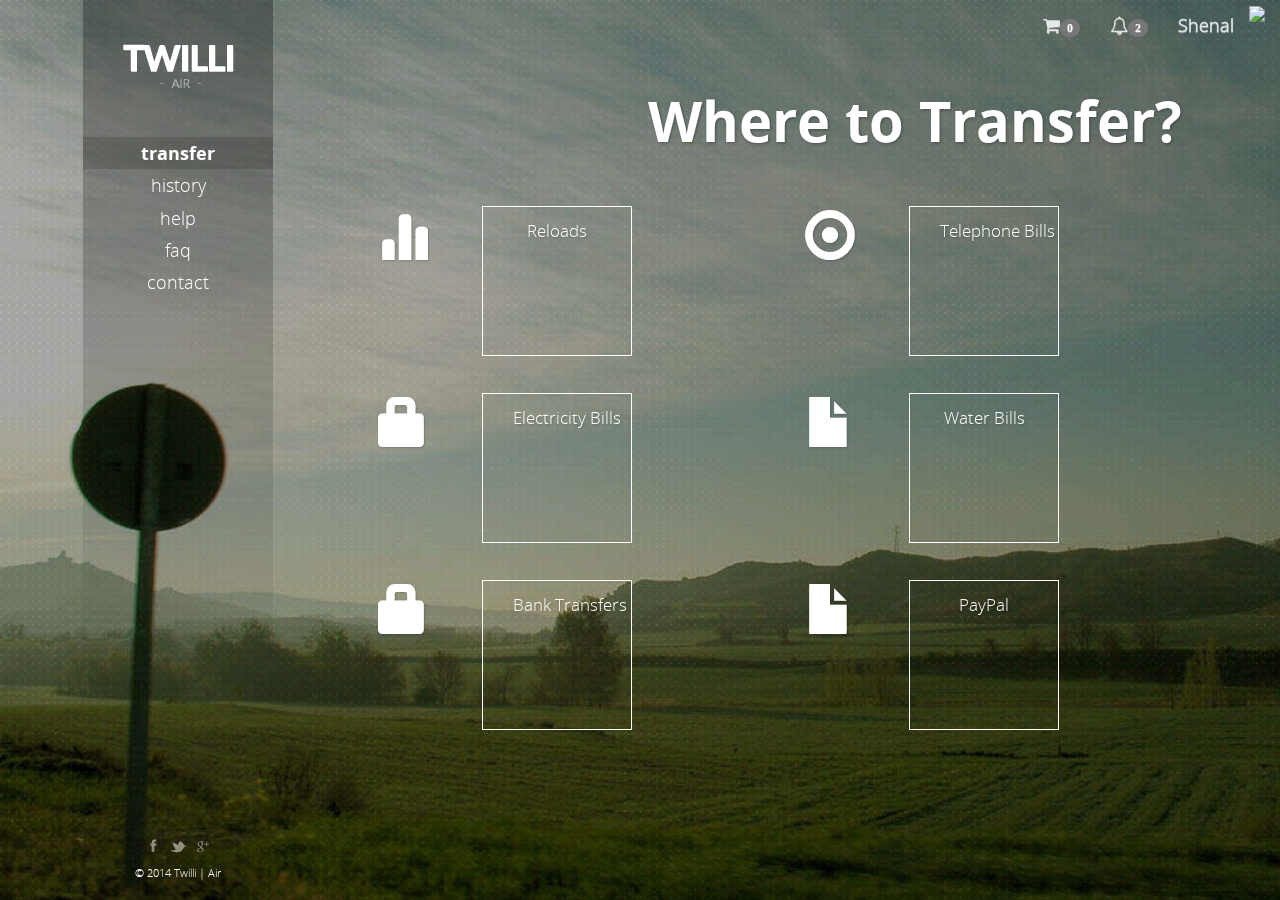
==== commit e2ffe8ed: "Adding Interfaces to the Transfer Screen" ====
--- a/index.html
+++ b/index.html
@@ -61,7 +61,7 @@
         <div id="mobile-menu-icon" class="visible-xs" onclick="toggle_main_menu();"><span class="glyphicon glyphicon-th"></span></div>
 
         <ul id="main-menu">
-          <li id="menu-item-text" class="menu-item scroll"><a href="index.html">Transfer</a></li>
+          <li id="menu-item-text" class="menu-item scroll active"><a href="index.html">Transfer</a></li>
           <li id="menu-item-carousel" class="menu-item scroll"><a href="history.html">History</a></li>
           <li id="menu-item-grid" class="menu-item scroll"><a href="help.html">Help</a></li>
           <li id="menu-item-featured" class="menu-item scroll"><a href="faq.html">FAQ</a></li>
@@ -75,6 +75,7 @@
       <!-- Collect the nav links, forms, and other content for toggling -->
         <div class="collapse navbar-collapse" id="bs-example-navbar-collapse-1">
           <ul class="nav navbar-nav navbar-right" style="padding-right: 30px">
+            <li><a href="#"><i class="fa fa-shopping-cart"><span class="badge">0</span></i></a></li>
             <li><a href="#"><i class="fa fa-bell-o"><span class="badge">2</span></i></a></li>
             <li><a href="#">Shenal</a></li>
             <li><img src="http://placehold.it/30x30"></li>
@@ -95,55 +96,143 @@
                     <div class="item-content clearfix">
                       <span class="icon glyphicon glyphicon-stats"></span>
                       <div class="text-content">
-                        <p class ="btn btn-lg btn-outline-inverse btn-control" style="height=200px width=200px" id="reload">Reload</p>
+                        <p class ="btn btn-lg btn-outline-inverse btn-control" style="height=200px width=200px" id="reload">Reloads</p>
                       </div>
                       <div class="content-to-populate-in-modal" id="reload-content">
                       <h1>Reloads</h1>
-                      <div>
+                      
+                        <form class="form-style validate-form clearfix" action="http://stephenmuscat.com/twilli_air/1.2.2/assets/php/mail.php" method="POST" role="form">
+                       <!-- form left col -->
+                        <div>
+                        <div class="col-md-6">
+                          <div class="form-group">
+                            <input type="tel" class="text-field form-control validate-field phone required vitori-form-elements" data-validation-type="phone" id="reload-to" placeholder="Mobile Number" name="mobile_number">
+                          </div>  
+                        </div><!-- end: form left col -->
+                        <!-- form right col -->
+                        <div class="col-md-6">
+                          <div class="form-group">
+                            <div class="form-group">
+                              <input type="number" class="text-field form-control validate-field number required vitori-form-elements" data-validation-type="number" id="reload-amount" placeholder="Amount" name="amount">
+                            </div>   
+                            <div class="form-group form-general-error-container"></div>           
+                          </div><!-- end: form right col -->
+                        </div>
+                        </div>
+
+                        <div>
+                          <div class="col-md-6">
+                            <div class="form-group">
+
+                              <button type="submit" class="btn btn-sm btn-outline-inverse form-control">Add to Cart<span class="tab"></span><i class="fa fa-shopping-cart"></i></button>
+                            </div> 
+                          </div>
+                          <div class="col-md-6">
+                            <div class="form-group">
+                              <button type="submit" class="btn btn-sm btn-outline-inverse form-control">Proceed to Payment<span class="tab"></span><i class="fa fa-forward"></i></button>
+                            </div> 
+                          </div>
+                        </div>
+                        </form>
+                    </div><!-- #modal-content-7 -->
+                  </div><!-- end: .item-content -->
+                </div><!-- end: .grid-item -->
+
+                  <!-- grid item -->
+                  <div class="grid-item col-md-6">
+                    <div class="item-content clearfix">
+                      <span class="icon glyphicon glyphicon-record"></span>
+                      <div class="text-content">
+                        <p class ="btn btn-lg btn-outline-inverse btn-control" style="height=200px width=200px" id="telephoneBill">Telephone Bills</p>
+                      </div>
+
+                      <div class="content-to-populate-in-modal" id="telephoneBill-content">
+                      <h1>Telephone Bills</h1>
 
                       <form class="form-style validate-form clearfix" action="http://stephenmuscat.com/twilli_air/1.2.2/assets/php/mail.php" method="POST" role="form">
-                    <!-- form left col -->
-                    <div class="col-md-6">
-                      <div class="form-group">
-                        <input type="tel" class="text-field form-control validate-field phone required vitori-form-elements" data-validation-type="phone" id="reload-to" placeholder="To" name="to">
-                      </div>  
-                      <div class="form-group">
-                        <div class="form-controldropdown validate-field required vitori-form-elements">
-                          <button class="btn btn-sm btn-outline-inverse dropdown-toggle" type="button" id="dropdownMenu1" data-toggle="dropdown" aria-expanded="true">
-                          From
-                            <span class="caret"></span>
-                          </button>
-                          <ul class="dropdown-menu vitori-form-elements dropdown" role="menu" aria-labelledby="dropdownMenu1">
-                            <li role="presentation"><a role="menuitem" tabindex="-1" href="#">Credit Card</a></li>
-                            <li role="presentation"><a role="menuitem" tabindex="-1" href="#">Debit Card</a></li>
-                            <li role="presentation"><a role="menuitem" tabindex="-1" href="#">PayPal</a></li>
-                            <li role="presentation"><a role="menuitem" tabindex="-1" href="#">Ez-Cash</a></li>
-                            <li role="presentation"><a role="menuitem" tabindex="-1" href="#">m-Cash</a></li>
-                          </ul>
-                        </div>
-                      </div> 
-                    </div><!-- end: form left col -->
-
-                    <!-- form right col -->
-                    <div class="col-md-6">
-                      <div class="form-group">
-                        <div class="form-group">
-                          <input type="number" class="text-field form-control validate-field number required vitori-form-elements" data-validation-type="number" id="reload-amount" placeholder="Amount" name="amount">
-                        </div>  
-                 
-                      <div class="form-group">
-                        <img src="./TWILLI   Air_files/loader-form.GIF" class="form-loader">
-                        <button type="submit" class="btn btn-sm btn-outline-inverse">Submit</button>
-                      </div> 
-                      <div class="form-group form-general-error-container"></div>           
-                    </div><!-- end: form right col -->
-                  </div>
-                  </form>
-                      </div>
-                      
-
-                    </div><!-- #modal-content-7 -->
-                    
+                       <!-- form left col -->
+                        <div>
+                        <div class="col-md-6">
+                          <div class="form-group">
+                            <input type="tel" class="text-field form-control validate-field phone required vitori-form-elements" data-validation-type="phone" id="reload-to" placeholder="Telephone Number" name="mobile_number">
+                          </div>  
+                        </div><!-- end: form left col -->
+                        <!-- form right col -->
+                        <div class="col-md-6">
+                          <div class="form-group">
+                            <div class="form-group">
+                              <input type="number" class="text-field form-control validate-field number required vitori-form-elements" data-validation-type="number" id="reload-amount" placeholder="Amount" name="amount">
+                            </div>   
+                            <div class="form-group form-general-error-container"></div>           
+                          </div><!-- end: form right col -->
+                        </div>
+                        </div>
+
+                        <div>
+                          <div class="col-md-6">
+                            <div class="form-group">
+
+                              <button type="submit" class="btn btn-sm btn-outline-inverse form-control">Add to Cart<span class="tab"></span><i class="fa fa-shopping-cart"></i></button>
+                            </div> 
+                          </div>
+                          <div class="col-md-6">
+                            <div class="form-group">
+                              <button type="submit" class="btn btn-sm btn-outline-inverse form-control">Proceed to Payment<span class="tab"></span><i class="fa fa-forward"></i></button>
+                            </div> 
+                          </div>
+                        </div>
+                        </form>
+
+                    </div><!-- #modal-content-7 -->
+
+                    </div><!-- end: .item-content -->
+                  </div><article class="clearfix"></article><!-- end: .grid-item -->
+
+                  <!-- grid item -->
+                  <div class="grid-item col-md-6">
+                    <div class="item-content clearfix">
+                      <span class="icon glyphicon glyphicon-lock"></span>
+                      <div class="text-content">
+                        <p class ="btn btn-lg btn-outline-inverse btn-control" style="height=200px width=200px" id="electricityBill">Electricity Bills</p>
+                      </div>
+
+                      <div class="content-to-populate-in-modal" id="electricityBill-content">
+                      <h1>Pay Electricity Bills</h1>
+
+                      <form class="form-style validate-form clearfix" action="http://stephenmuscat.com/twilli_air/1.2.2/assets/php/mail.php" method="POST" role="form">
+                       <!-- form left col -->
+                        <div>
+                        <div class="col-md-6">
+                          <div class="form-group">
+                            <input type="tel" class="text-field form-control validate-field phone required vitori-form-elements" data-validation-type="phone" id="reload-to" placeholder="Mobile Number" name="mobile_number">
+                          </div>  
+                        </div><!-- end: form left col -->
+                        <!-- form right col -->
+                        <div class="col-md-6">
+                          <div class="form-group">
+                            <div class="form-group">
+                              <input type="number" class="text-field form-control validate-field number required vitori-form-elements" data-validation-type="number" id="reload-amount" placeholder="Amount" name="amount">
+                            </div>   
+                            <div class="form-group form-general-error-container"></div>           
+                          </div><!-- end: form right col -->
+                        </div>
+                        </div>
+
+                        <div>
+                          <div class="col-md-6">
+                            <div class="form-group">
+
+                              <button type="submit" class="btn btn-sm btn-outline-inverse form-control">Add to Cart<span class="tab"></span><i class="fa fa-shopping-cart"></i></button>
+                            </div> 
+                          </div>
+                          <div class="col-md-6">
+                            <div class="form-group">
+                              <button type="submit" class="btn btn-sm btn-outline-inverse form-control">Proceed to Payment<span class="tab"></span><i class="fa fa-forward"></i></button>
+                            </div> 
+                          </div>
+                        </div>
+                        </form>
+                    </div><!-- #modal-content-7 -->
 
                     </div><!-- end: .item-content -->
                   </div><!-- end: .grid-item -->
@@ -151,16 +240,48 @@
                   <!-- grid item -->
                   <div class="grid-item col-md-6">
                     <div class="item-content clearfix">
-                      <span class="icon glyphicon glyphicon-record"></span>
-                      <div class="text-content">
-                        <p class ="btn btn-lg btn-outline-inverse btn-control" style="height=200px width=200px" id="bankAccount">Bank Account</p>
-                      </div>
-
-                      <div class="content-to-populate-in-modal" id="bankAccount-content">
-                      <h1>Transfer to Bank Accounts</h1>
-                      <p>Nullam ac rhoncus. Aliquam adipiscing eros non elit imperdiet congue. Etiam at ligula sit amet arcu laoreet consequat. Duis dictum lorem metus, vitae dapibus risus imperdiet nec. Suspendisse molestie lorem odio, sit amet. </p>
-                      <p>Laoreet consequat. Duis dictum lorem metus, vitae dapibus risus imperdiet nec. Suspendisse molestie lorem odio, sit amet.</p>
-                      <p>Suspendisse molestie lorem odio, sit amet. Duis dictum lorem metus, vitae dapibus risus imperdiet nec. Suspendisse molestie lorem odio test.</p>
+                      <span class="icon glyphicon glyphicon-file"></span>
+                      <div class="text-content">
+                        <p class ="btn btn-lg btn-outline-inverse btn-control" style="height=200px width=200px" id="waterBill">Water Bills</p>
+                      </div>
+
+                      <div class="content-to-populate-in-modal" id="waterBill-content">
+                      <h1>Pay Water Bills</h1>
+
+                      <form class="form-style validate-form clearfix" action="http://stephenmuscat.com/twilli_air/1.2.2/assets/php/mail.php" method="POST" role="form">
+                       <!-- form left col -->
+                        <div>
+                        <div class="col-md-6">
+                          <div class="form-group">
+                            <input type="tel" class="text-field form-control validate-field phone required vitori-form-elements" data-validation-type="phone" id="reload-to" placeholder="Account Number" name="account_number">
+                          </div>  
+                        </div><!-- end: form left col -->
+                        <!-- form right col -->
+                        <div class="col-md-6">
+                          <div class="form-group">
+                            <div class="form-group">
+                              <input type="number" class="text-field form-control validate-field number required vitori-form-elements" data-validation-type="number" id="reload-amount" placeholder="Amount" name="amount">
+                            </div>   
+                            <div class="form-group form-general-error-container"></div>           
+                          </div><!-- end: form right col -->
+                        </div>
+                        </div>
+
+                        <div>
+                          <div class="col-md-6">
+                            <div class="form-group">
+
+                              <button type="submit" class="btn btn-sm btn-outline-inverse form-control">Add to Cart<span class="tab"></span><i class="fa fa-shopping-cart"></i></button>
+                            </div> 
+                          </div>
+                          <div class="col-md-6">
+                            <div class="form-group">
+                              <button type="submit" class="btn btn-sm btn-outline-inverse form-control">Proceed to Payment<span class="tab"></span><i class="fa fa-forward"></i></button>
+                            </div> 
+                          </div>
+                        </div>
+                        </form>
+
                     </div><!-- #modal-content-7 -->
 
                     </div><!-- end: .item-content -->
@@ -171,14 +292,45 @@
                     <div class="item-content clearfix">
                       <span class="icon glyphicon glyphicon-lock"></span>
                       <div class="text-content">
-                        <p class ="btn btn-lg btn-outline-inverse btn-control" style="height=200px width=200px" id="payPal">PayPal</p>
-                      </div>
-
-                      <div class="content-to-populate-in-modal" id="payPal-content">
-                      <h1>Transfer to PayPal Account</h1>
-                      <p>Nullam ac rhoncus. Aliquam adipiscing eros non elit imperdiet congue. Etiam at ligula sit amet arcu laoreet consequat. Duis dictum lorem metus, vitae dapibus risus imperdiet nec. Suspendisse molestie lorem odio, sit amet. </p>
-                      <p>Laoreet consequat. Duis dictum lorem metus, vitae dapibus risus imperdiet nec. Suspendisse molestie lorem odio, sit amet.</p>
-                      <p>Suspendisse molestie lorem odio, sit amet. Duis dictum lorem metus, vitae dapibus risus imperdiet nec. Suspendisse molestie lorem odio test.</p>
+                        <p class ="btn btn-lg btn-outline-inverse btn-control" style="height=200px width=200px" id="bankAccount">Bank Transfers</p>
+                      </div>
+
+                      <div class="content-to-populate-in-modal" id="bankAccount-content">
+                      <h1>Transfer to Bank Account</h1>
+
+                      <form class="form-style validate-form clearfix" action="http://stephenmuscat.com/twilli_air/1.2.2/assets/php/mail.php" method="POST" role="form">
+                       <!-- form left col -->
+                        <div>
+                        <div class="col-md-6">
+                          <div class="form-group">
+                            <input type="tel" class="text-field form-control validate-field phone required vitori-form-elements" data-validation-type="phone" id="reload-to" placeholder="Account Number" name="account_number">
+                          </div>  
+                        </div><!-- end: form left col -->
+                        <!-- form right col -->
+                        <div class="col-md-6">
+                          <div class="form-group">
+                            <div class="form-group">
+                              <input type="number" class="text-field form-control validate-field number required vitori-form-elements" data-validation-type="number" id="reload-amount" placeholder="Amount" name="amount">
+                            </div>   
+                            <div class="form-group form-general-error-container"></div>           
+                          </div><!-- end: form right col -->
+                        </div>
+                        </div>
+
+                        <div>
+                          <div class="col-md-6">
+                            <div class="form-group">
+
+                              <button type="submit" class="btn btn-sm btn-outline-inverse form-control">Add to Cart<span class="tab"></span><i class="fa fa-shopping-cart"></i></button>
+                            </div> 
+                          </div>
+                          <div class="col-md-6">
+                            <div class="form-group">
+                              <button type="submit" class="btn btn-sm btn-outline-inverse form-control">Proceed to Payment<span class="tab"></span><i class="fa fa-forward"></i></button>
+                            </div> 
+                          </div>
+                        </div>
+                        </form>
                     </div><!-- #modal-content-7 -->
 
                     </div><!-- end: .item-content -->
@@ -189,50 +341,45 @@
                     <div class="item-content clearfix">
                       <span class="icon glyphicon glyphicon-file"></span>
                       <div class="text-content">
-                        <p class ="btn btn-lg btn-outline-inverse btn-control" style="height=200px width=200px" id="waterBill">Water Bill</p>
-                      </div>
-
-                      <div class="content-to-populate-in-modal" id="waterBill-content">
-                      <h1>Transfer to Water Bill</h1>
-                      <p>Nullam ac rhoncus. Aliquam adipiscing eros non elit imperdiet congue. Etiam at ligula sit amet arcu laoreet consequat. Duis dictum lorem metus, vitae dapibus risus imperdiet nec. Suspendisse molestie lorem odio, sit amet. </p>
-                      <p>Laoreet consequat. Duis dictum lorem metus, vitae dapibus risus imperdiet nec. Suspendisse molestie lorem odio, sit amet.</p>
-                      <p>Suspendisse molestie lorem odio, sit amet. Duis dictum lorem metus, vitae dapibus risus imperdiet nec. Suspendisse molestie lorem odio test.</p>
-                    </div><!-- #modal-content-7 -->
-
-                    </div><!-- end: .item-content -->
-                  </div><article class="clearfix"></article><!-- end: .grid-item -->
-
-                  <!-- grid item -->
-                  <div class="grid-item col-md-6">
-                    <div class="item-content clearfix">
-                      <span class="icon glyphicon glyphicon-lock"></span>
-                      <div class="text-content">
-                        <p class ="btn btn-lg btn-outline-inverse btn-control" style="height=200px width=200px" id="currentBill">Current Bill</p>
-                      </div>
-
-                      <div class="content-to-populate-in-modal" id="currentBill-content">
-                      <h1>Transfer to Current Bill</h1>
-                      <p>Nullam ac rhoncus. Aliquam adipiscing eros non elit imperdiet congue. Etiam at ligula sit amet arcu laoreet consequat. Duis dictum lorem metus, vitae dapibus risus imperdiet nec. Suspendisse molestie lorem odio, sit amet. </p>
-                      <p>Laoreet consequat. Duis dictum lorem metus, vitae dapibus risus imperdiet nec. Suspendisse molestie lorem odio, sit amet.</p>
-                      <p>Suspendisse molestie lorem odio, sit amet. Duis dictum lorem metus, vitae dapibus risus imperdiet nec. Suspendisse molestie lorem odio test.</p>
-                    </div><!-- #modal-content-7 -->
-
-                    </div><!-- end: .item-content -->
-                  </div><!-- end: .grid-item -->
-
-                  <!-- grid item -->
-                  <div class="grid-item col-md-6">
-                    <div class="item-content clearfix">
-                      <span class="icon glyphicon glyphicon-file"></span>
-                      <div class="text-content">
-                        <p class ="btn btn-lg btn-outline-inverse btn-control" style="height=200px width=200px"id="otherBills">Other Bills</p>
-                      </div>
-
-                      <div class="content-to-populate-in-modal" id="otherBill-content">
-                      <h1>Transfer to Other Bills</h1>
-                      <p>Nullam ac rhoncus. Aliquam adipiscing eros non elit imperdiet congue. Etiam at ligula sit amet arcu laoreet consequat. Duis dictum lorem metus, vitae dapibus risus imperdiet nec. Suspendisse molestie lorem odio, sit amet. </p>
-                      <p>Laoreet consequat. Duis dictum lorem metus, vitae dapibus risus imperdiet nec. Suspendisse molestie lorem odio, sit amet.</p>
-                      <p>Suspendisse molestie lorem odio, sit amet. Duis dictum lorem metus, vitae dapibus risus imperdiet nec. Suspendisse molestie lorem odio test.</p>
+                        <p class ="btn btn-lg btn-outline-inverse btn-control" style="height=200px width=200px"id="payPal">PayPal</p>
+                      </div>
+
+                      <div class="content-to-populate-in-modal" id="payPal-content">
+                      <h1>Transfer to PayPal</h1>
+
+                      <form class="form-style validate-form clearfix" action="http://stephenmuscat.com/twilli_air/1.2.2/assets/php/mail.php" method="POST" role="form">
+                       <!-- form left col -->
+                        <div>
+                        <div class="col-md-6">
+                          <div class="form-group">
+                            <input type="tel" class="text-field form-control validate-field phone required vitori-form-elements" data-validation-type="phone" id="reload-to" placeholder="Account Number" name="account_number">
+                          </div>  
+                        </div><!-- end: form left col -->
+                        <!-- form right col -->
+                        <div class="col-md-6">
+                          <div class="form-group">
+                            <div class="form-group">
+                              <input type="number" class="text-field form-control validate-field number required vitori-form-elements" data-validation-type="number" id="reload-amount" placeholder="Amount" name="amount">
+                            </div>   
+                            <div class="form-group form-general-error-container"></div>           
+                          </div><!-- end: form right col -->
+                        </div>
+                        </div>
+
+                        <div>
+                          <div class="col-md-6">
+                            <div class="form-group">
+
+                              <button type="submit" class="btn btn-sm btn-outline-inverse form-control">Add to Cart<span class="tab"></span><i class="fa fa-shopping-cart"></i></button>
+                            </div> 
+                          </div>
+                          <div class="col-md-6">
+                            <div class="form-group">
+                              <button type="submit" class="btn btn-sm btn-outline-inverse form-control">Proceed to Payment<span class="tab"></span><i class="fa fa-forward"></i></button>
+                            </div> 
+                          </div>
+                        </div>
+                        </form>
                     </div><!-- #modal-content-7 -->
 
                     </div><!-- end: .item-content -->
@@ -300,7 +447,7 @@
     <script src="./TWILLI   Air_files/owl.carousel.min.js"></script>
 
     <!-- lightbox js -->
-    <script src="./TWILLI   Air_files/lightbox.min.js"></script>
+    <script src="./assets/js/lightbox/js/lightbox.min.js"></script>
 
     <!-- intro animations -->
     <script src="./TWILLI   Air_files/wow.min.js"></script>
--- a/css/custom.css
+++ b/css/custom.css
@@ -21,9 +21,25 @@
 	z-index: 1200;
 	color: #ffffff;
 }
+.vitori-container { position:relative; }
+.video {
+    position:absolute;
+    z-index:0;
+}
+.vitori-overlay {
+    position:absolute;
+    top:0;
+    left:0;
+    z-index:1;
+}
 
 #main-content .btn-control{
 	width: 150px;
 	height: 150px;
 	text-align: center;
-}+}
+
+span.tab{
+    padding: 0 5px;
+}
+
